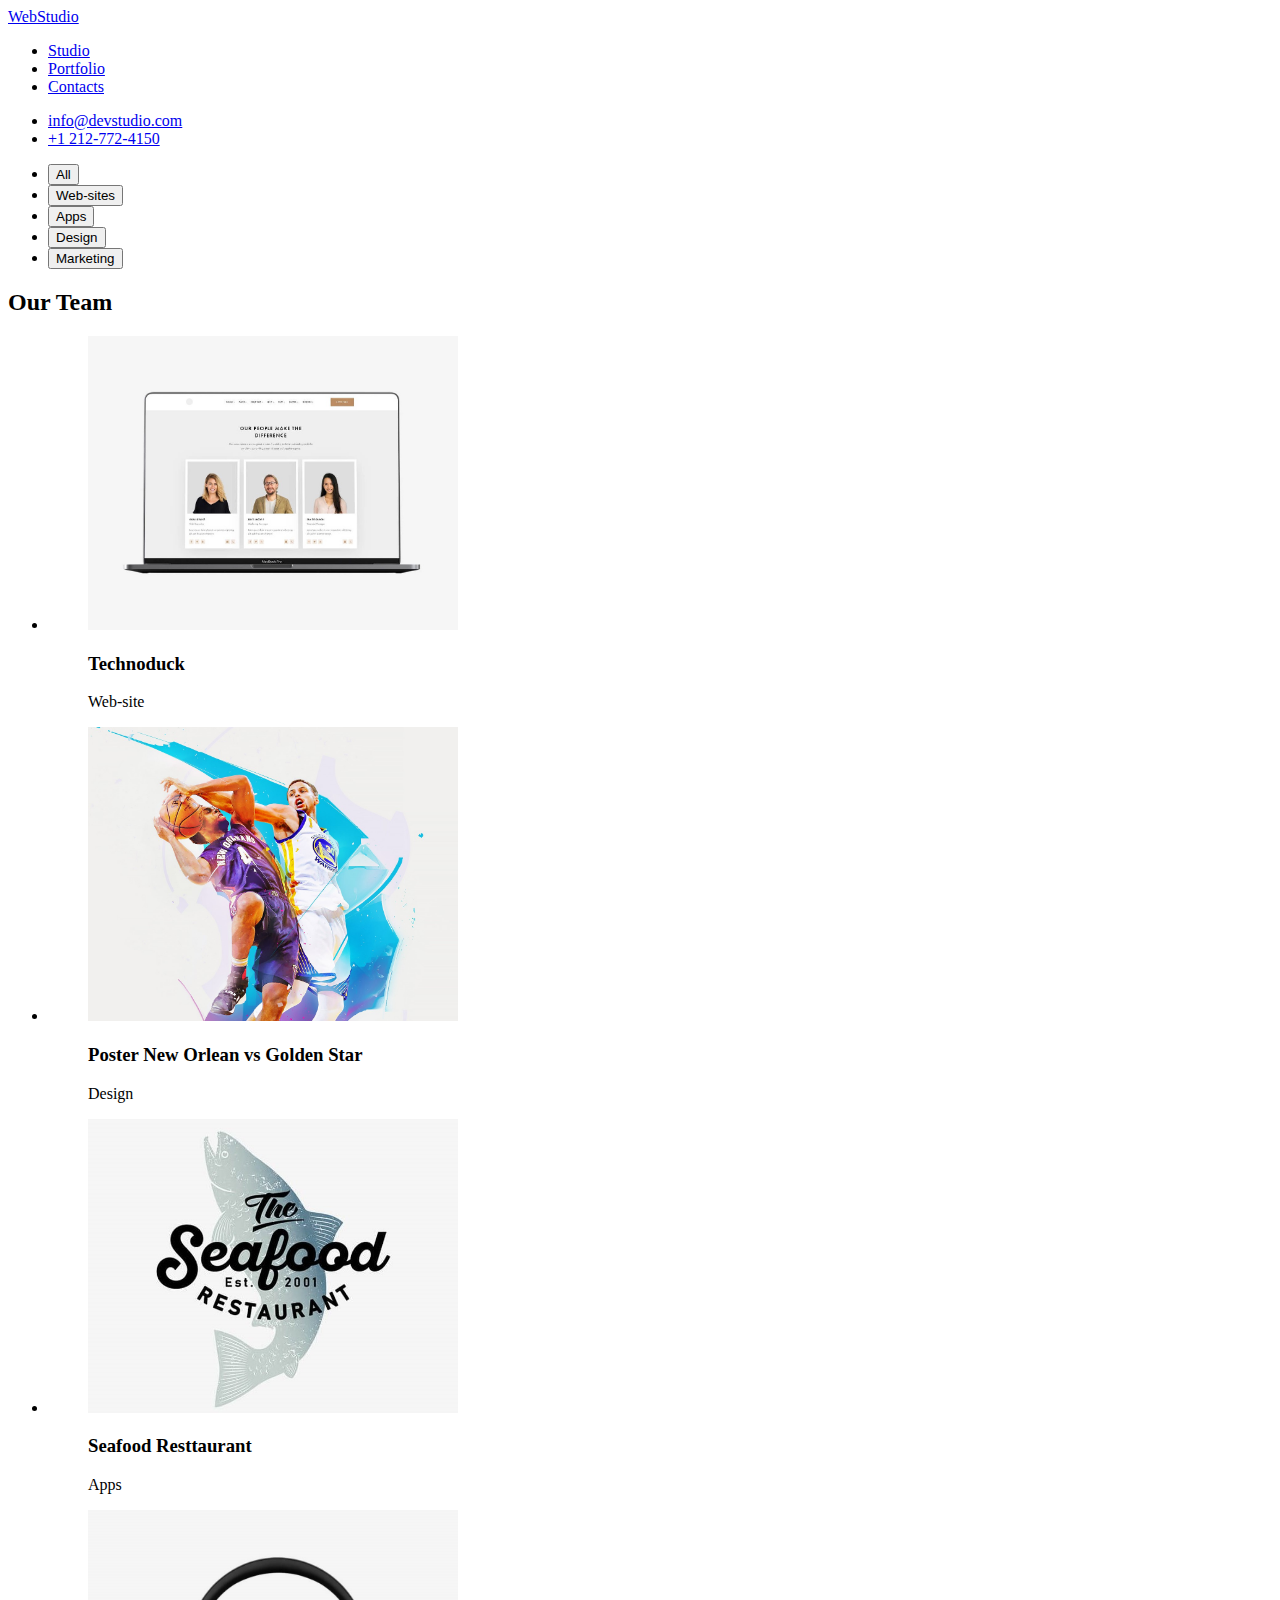
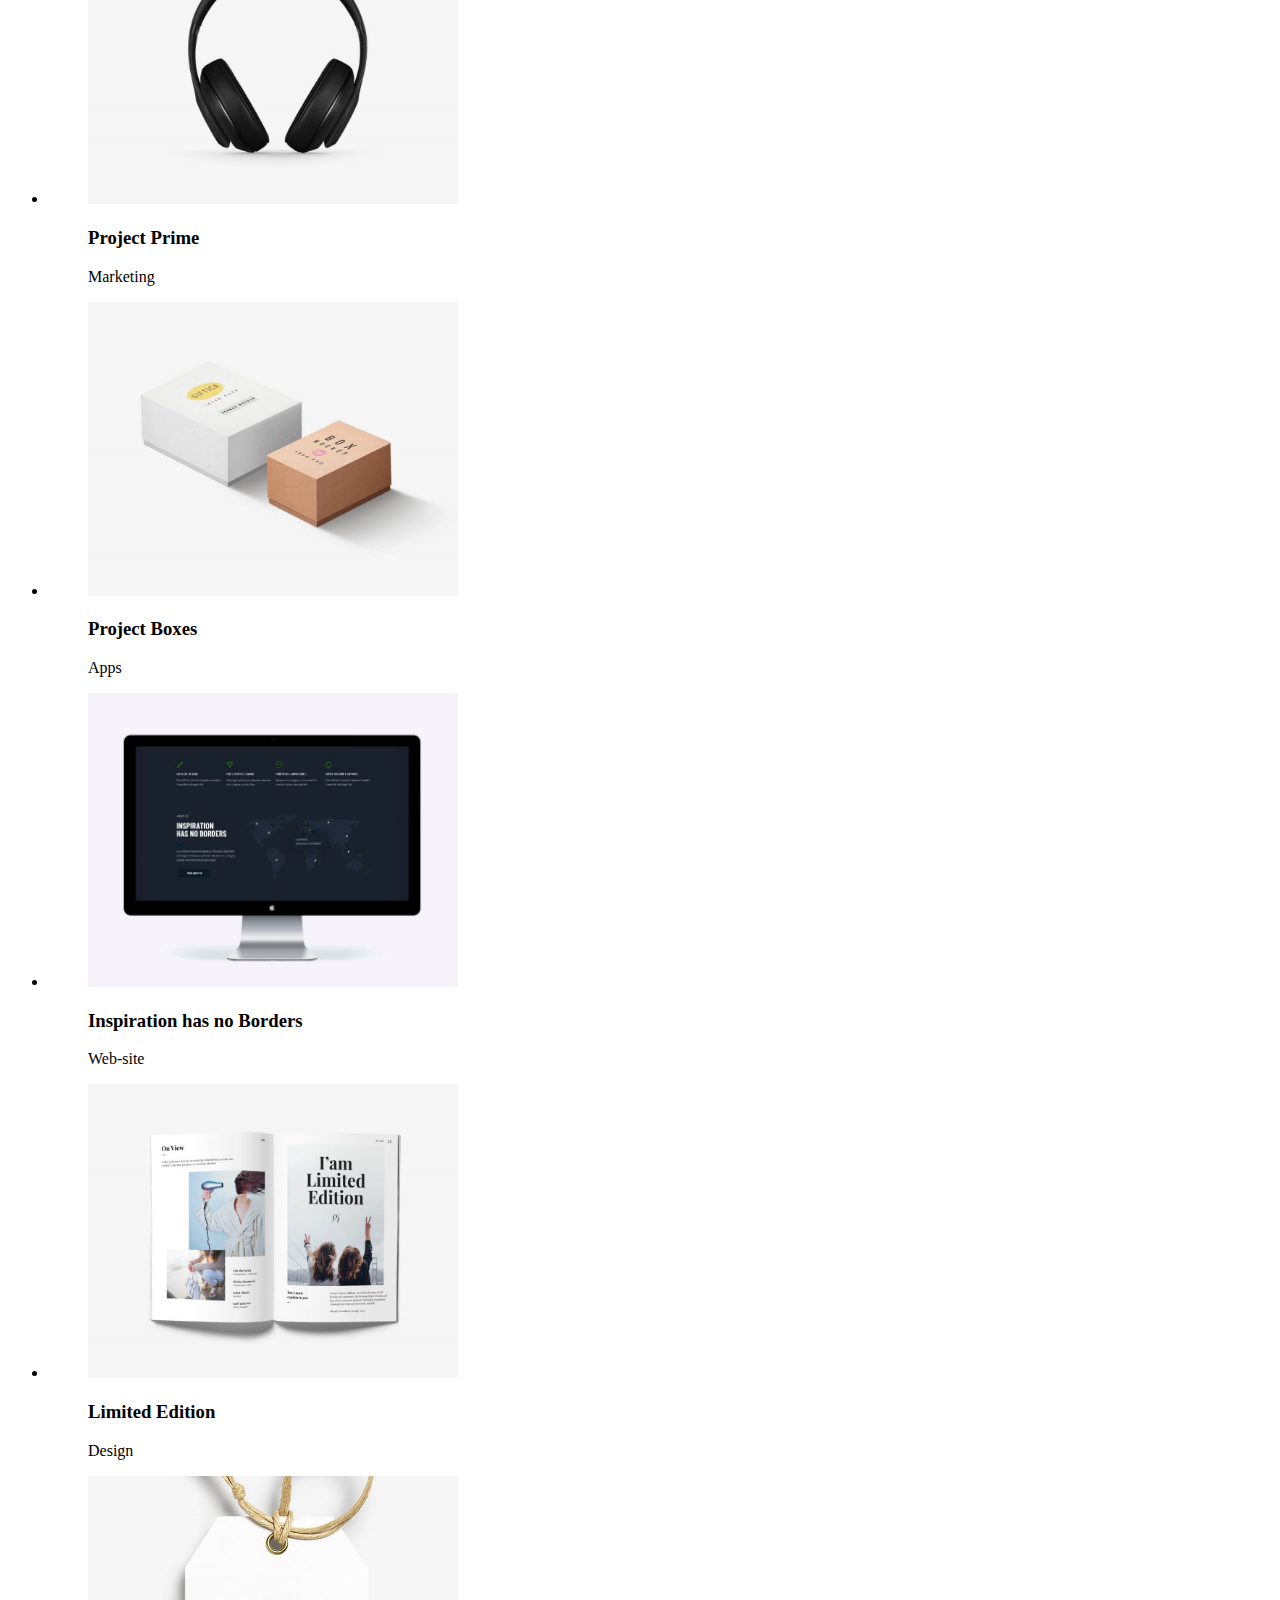
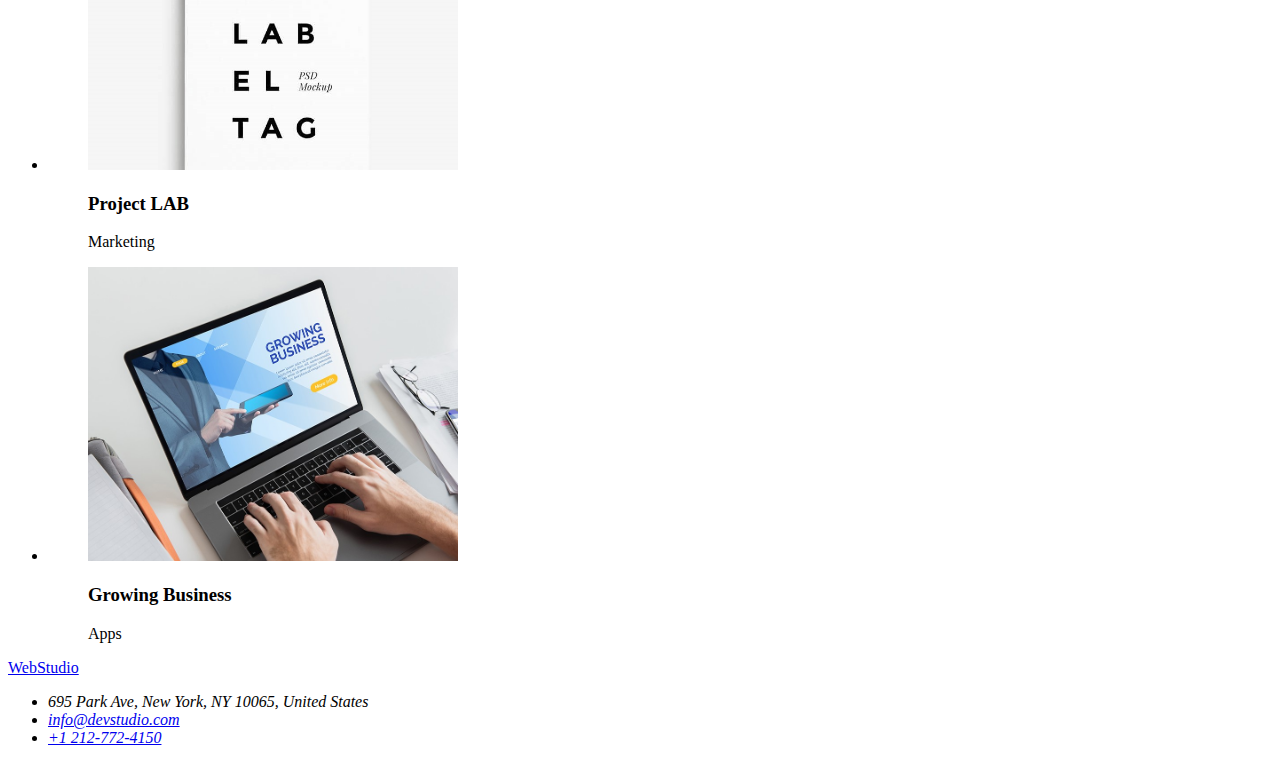
==== portfolio.html @ f46ad961 "dodanie zdjec" ====
<!DOCTYPE html>
<html lang="en">
  <head>
    <meta charset="UTF-8" />
    <meta http-equiv="X-UA-Compatible" content="IE=edge" />
    <meta name="viewport" content="width=device-width, initial-scale=1.0" />
    <title>Web Studio Homework Project</title>
  </head>
  <body>
    <header>
      <a href="#">WebStudio</a>
      <nav>
        <ul>
          <li><a href="index.html">Studio</a></li>
          <li><a href="portfolio.html">Portfolio</a></li>
          <li><a href="#">Contacts</a></li>
        </ul>
      </nav>
      <ul>
        <li><a href="mailto:info@devstudio.com">info@devstudio.com</a></li>
        <li><a href="tel:+1212-772-4150">+1 212-772-4150</a></li>
      </ul>
    </header>
    <main>
      <section>
        <ul>
          <li><button type="button">All</button></li>
          <li><button type="button">Web-sites</button></li>
          <li><button type="button">Apps</button></li>
          <li><button type="button">Design</button></li>
          <li><button type="button">Marketing</button></li>
        </ul>
      </section>

      <section>
        <h2>Our Team</h2>
        <ul>
          <li>
            <figure>
              <img
                src="images/technoduck.jpg"
                width="370"
                height="294"
                alt="Photo of the laptop screen"
              />
              <figcaption>
                <h3>Technoduck</h3>
                <p>Web-site</p>
              </figcaption>
            </figure>
          </li>
          <li>
            <figure>
              <img
                src="images/basketball.jpg"
                width="370"
                height="294"
                alt="Photo of two basketball players"
              />
              <figcaption>
                <h3>Poster New Orlean vs Golden Star</h3>
                <p>Design</p>
              </figcaption>
            </figure>
          </li>
          <li>
            <figure>
              <img
                src="images/seafood.jpg"
                width="370"
                height="294"
                alt="Restaurant signboard"
              />
              <figcaption>
                <h3>Seafood Resttaurant</h3>
                <p>Apps</p>
              </figcaption>
            </figure>
          </li>
          <li>
            <figure>
              <img
                src="images/headphones.jpg"
                width="370"
                height="294"
                alt="Photo of black headphones"
              />
              <figcaption>
                <h3>Project Prime</h3>
                <p>Marketing</p>
              </figcaption>
            </figure>
          </li>
          <li>
            <figure>
              <img
                src="images/boxes.jpg"
                width="370"
                height="294"
                alt="Photo of boxes"
              />
              <figcaption>
                <h3>Project Boxes</h3>
                <p>Apps</p>
              </figcaption>
            </figure>
          </li>
          <li>
            <figure>
              <img
                src="images/monitor.jpg"
                width="370"
                height="294"
                alt="Photo of monitor"
              />
              <figcaption>
                <h3>Inspiration has no Borders</h3>
                <p>Web-site</p>
              </figcaption>
            </figure>
          </li>
          <li>
            <figure>
              <img
                src="images/magazine.jpg"
                width="370"
                height="294"
                alt="Photo of the magazine"
              />
              <figcaption>
                <h3>Limited Edition</h3>
                <p>Design</p>
              </figcaption>
            </figure>
          </li>
          <li>
            <figure>
              <img
                src="images/label.jpg"
                width="370"
                height="294"
                alt="Photo of the label"
              />
              <figcaption>
                <h3>Project LAB</h3>
                <p>Marketing</p>
              </figcaption>
            </figure>
          </li>
          <li>
            <figure>
              <img
                src="images/laptop.jpg"
                width="370"
                height="294"
                alt="Photo of the laptop"
              />
              <figcaption>
                <h3>Growing Business</h3>
                <p>Apps</p>
              </figcaption>
            </figure>
          </li>
        </ul>
      </section>
    </main>
    <footer>
      <a href="#">WebStudio</a>
      <address>
        <ul>
          <li>695 Park Ave, New York, NY 10065, United States</li>

          <li><a href="mailto:info@devstudio.com">info@devstudio.com</a></li>
          <li><a href="tel:+1212-772-4150">+1 212-772-4150</a></li>
        </ul>
      </address>
    </footer>
  </body>
</html>
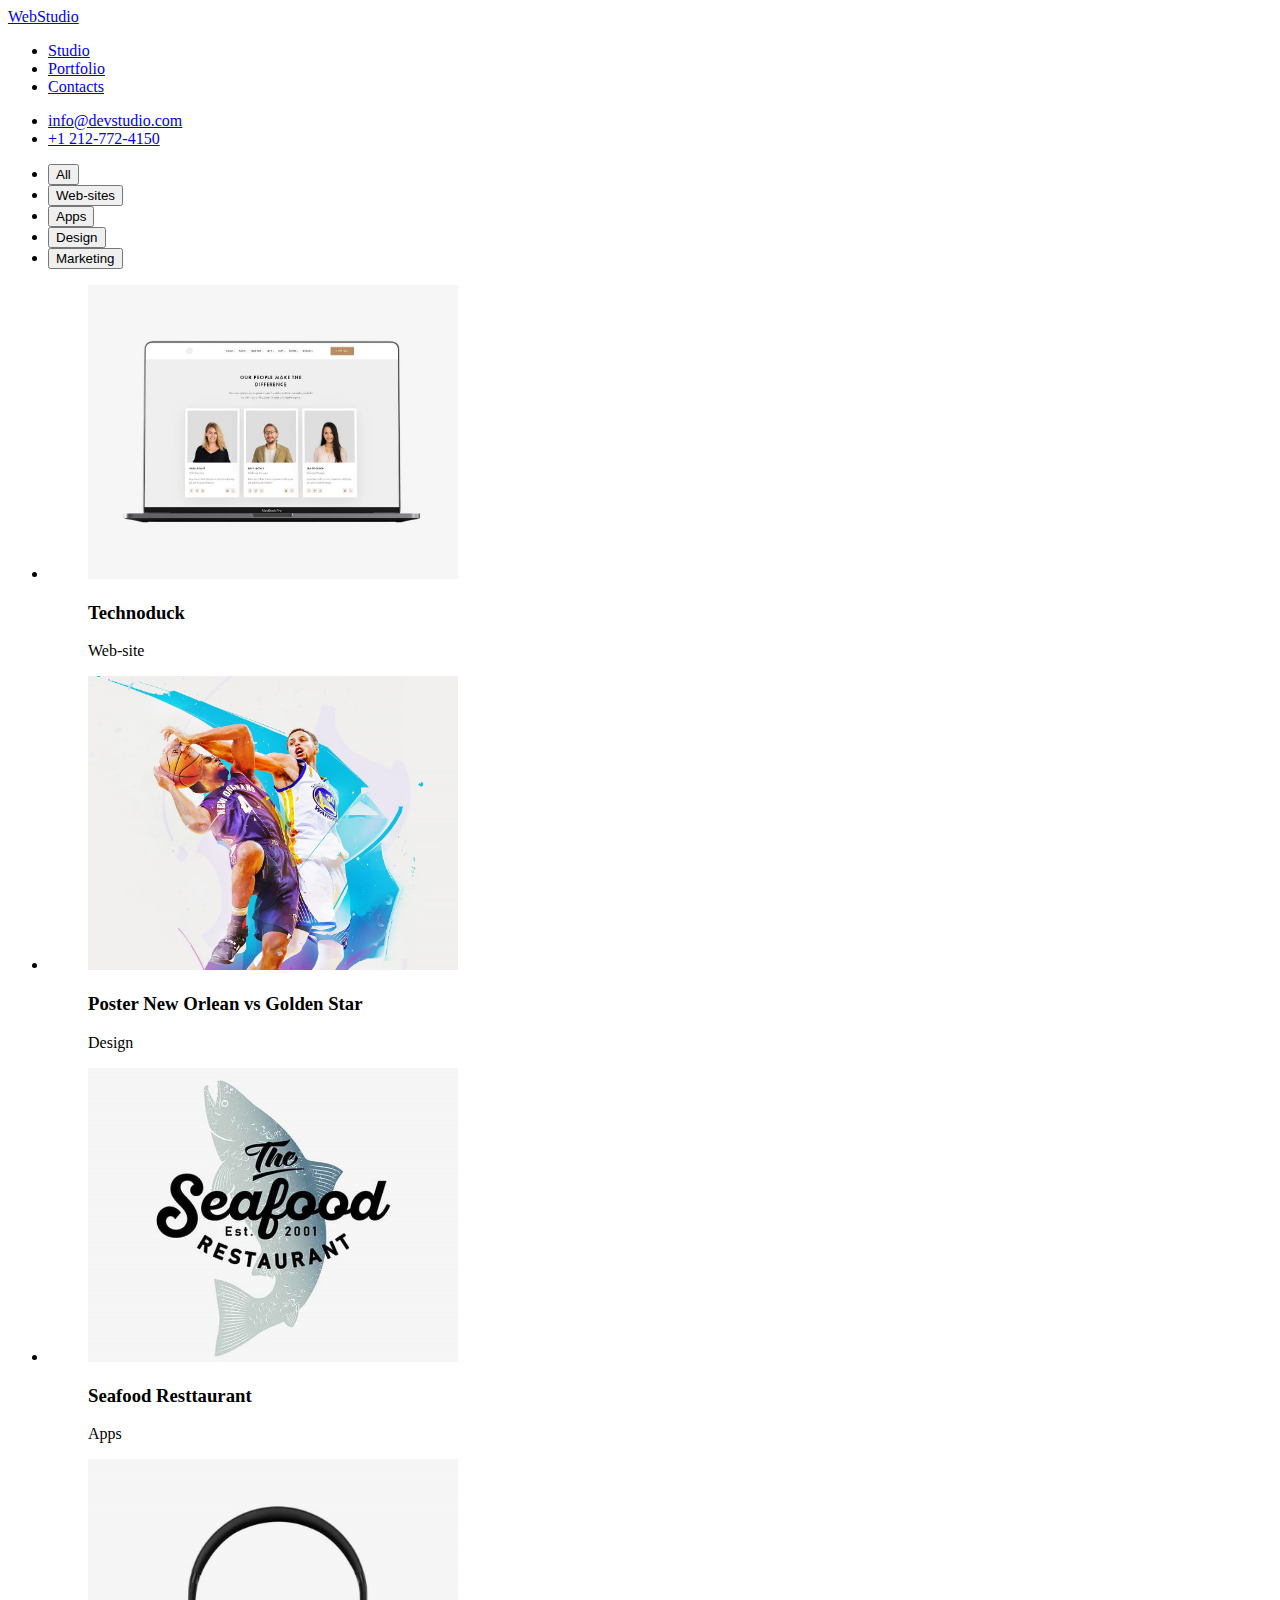
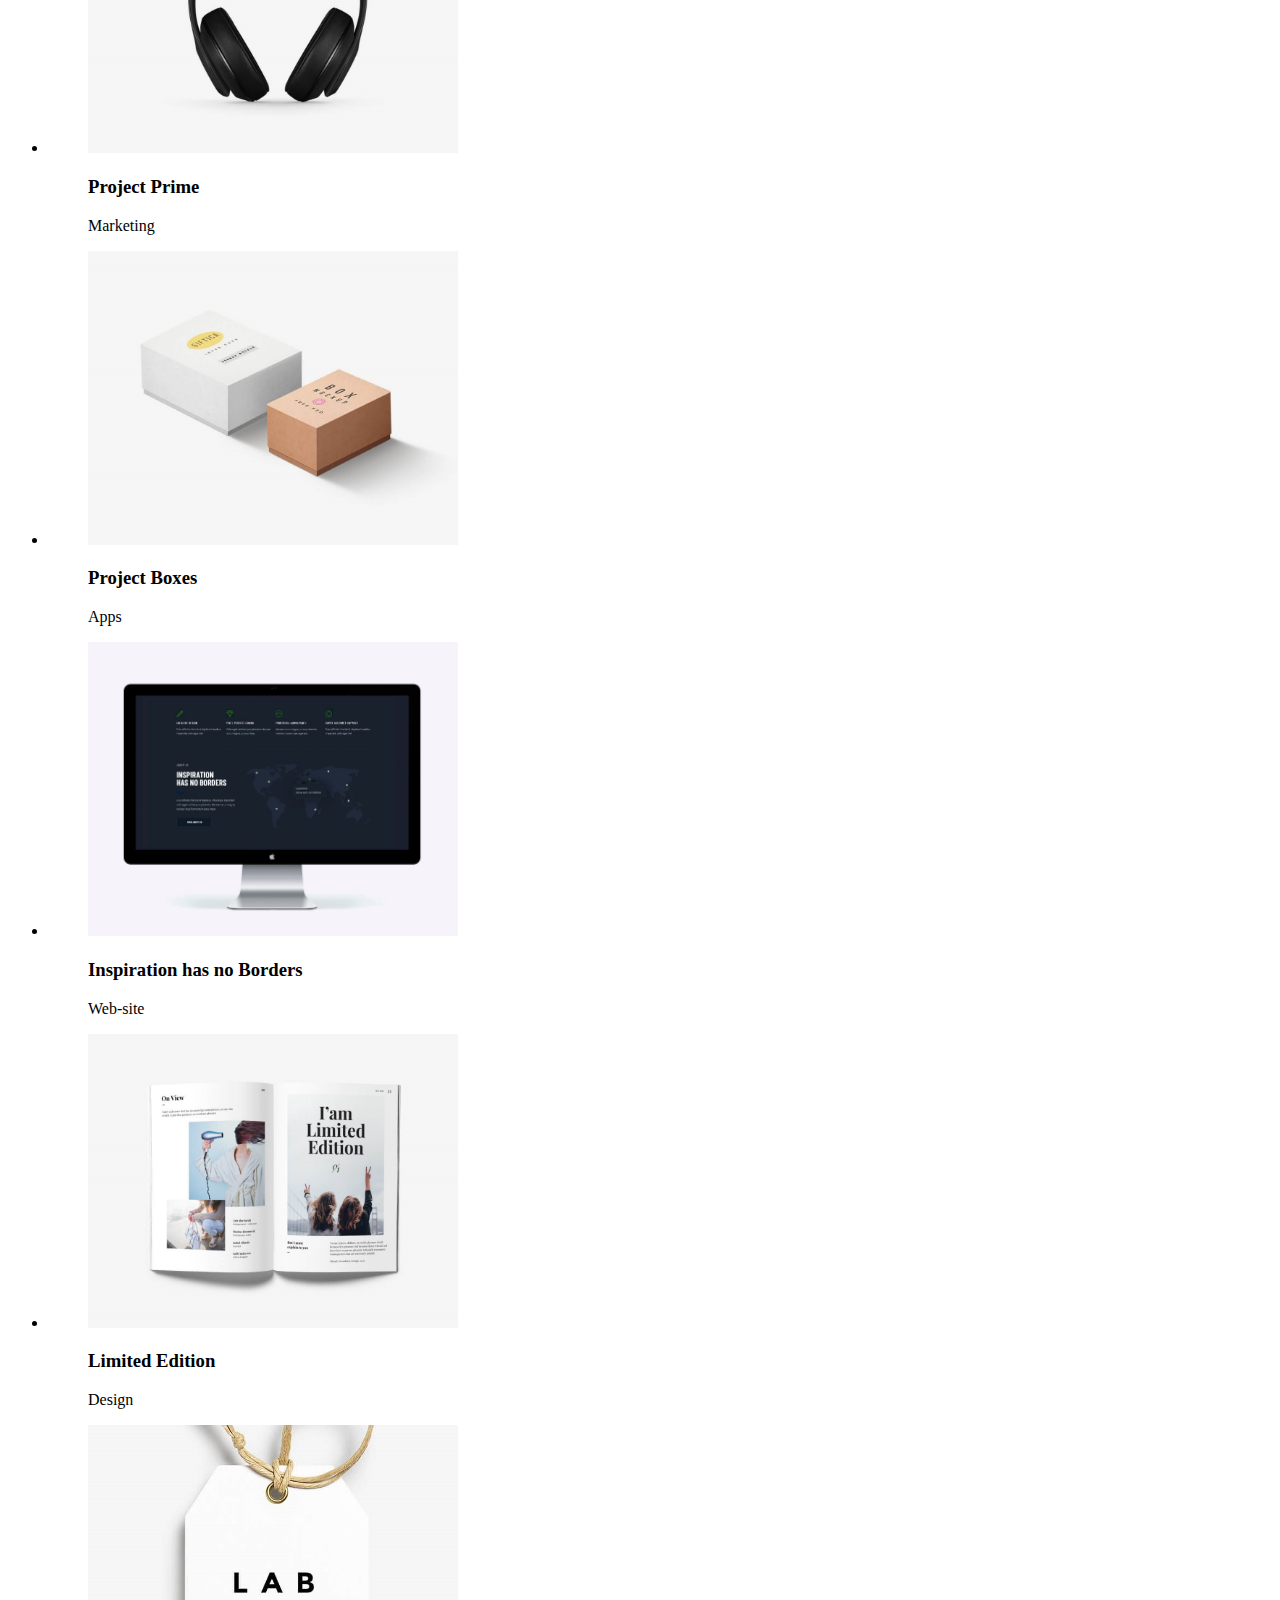
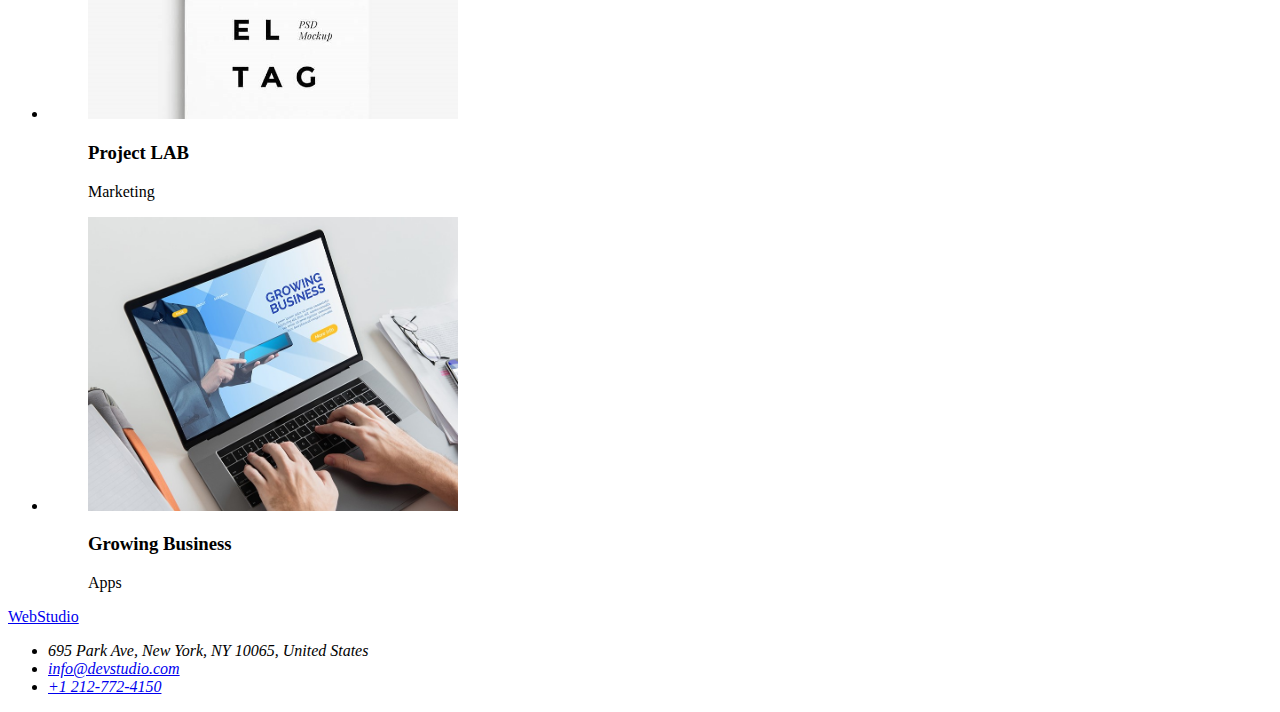
==== commit 7be434a8: "dodanie font" ====
--- a/portfolio.html
+++ b/portfolio.html
@@ -5,6 +5,12 @@
     <meta http-equiv="X-UA-Compatible" content="IE=edge" />
     <meta name="viewport" content="width=device-width, initial-scale=1.0" />
     <title>Web Studio Homework Project</title>
+    <link rel="preconnect" href="https://fonts.googleapis.com" />
+    <link rel="preconnect" href="https://fonts.gstatic.com" crossorigin />
+    <link
+      href="https://fonts.googleapis.com/css2?family=Raleway:wght@700&family=Roboto:wght@400;500;700;900&display=swap"
+      rel="stylesheet"
+    />
   </head>
   <body>
     <header>
@@ -33,7 +39,6 @@
       </section>
 
       <section>
-        <h2>Our Team</h2>
         <ul>
           <li>
             <figure>
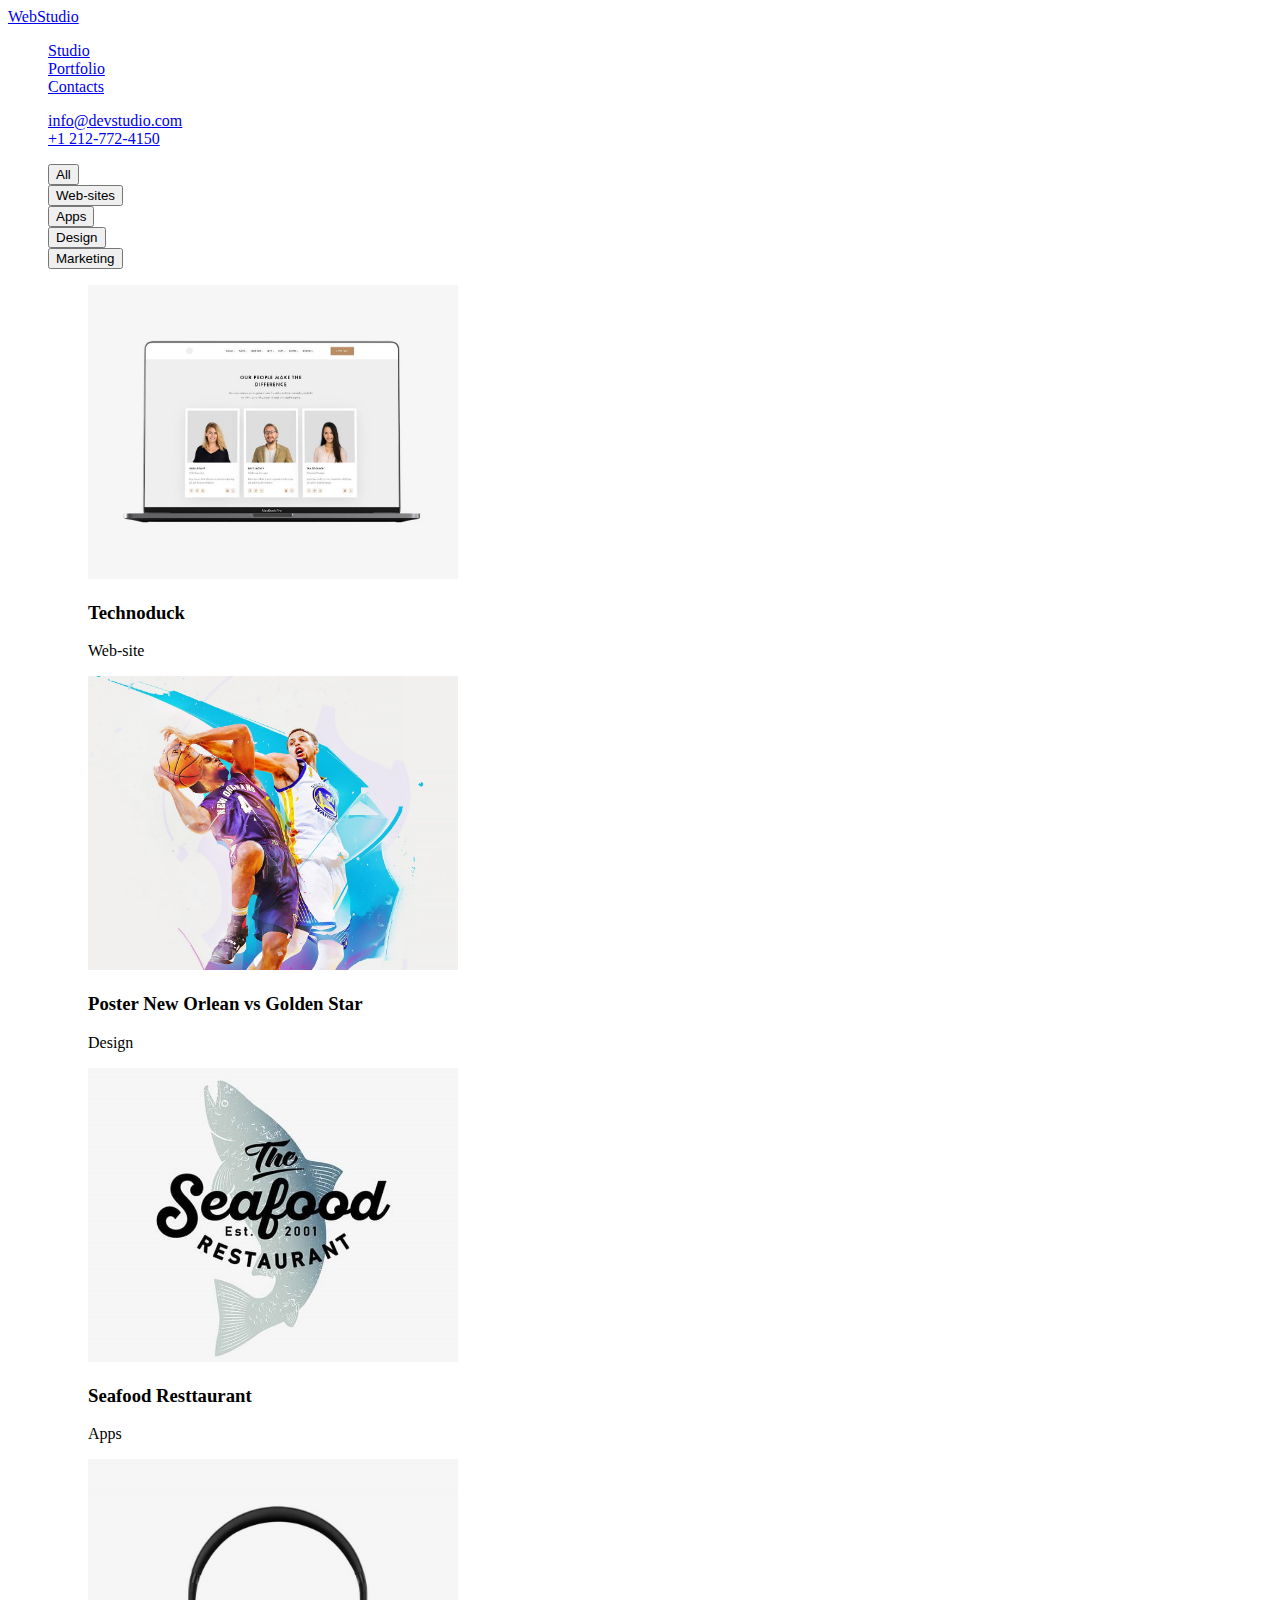
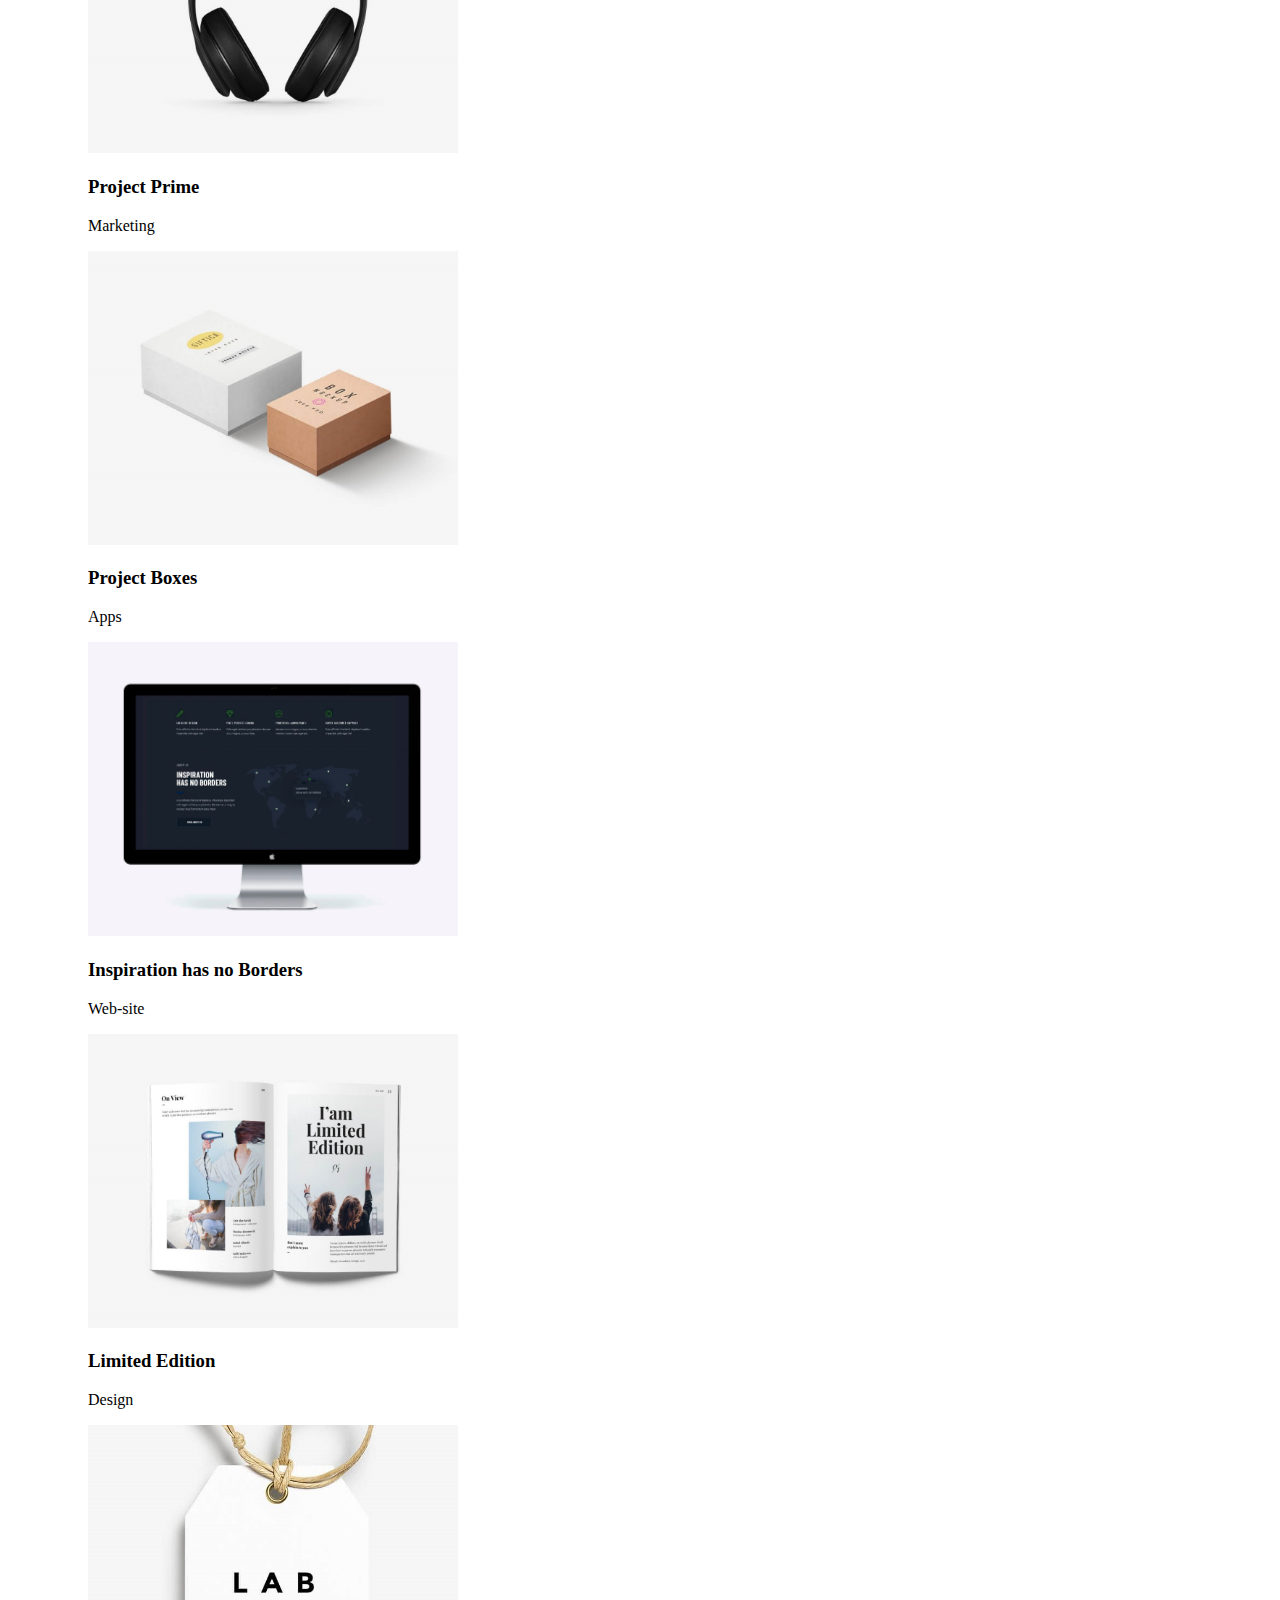
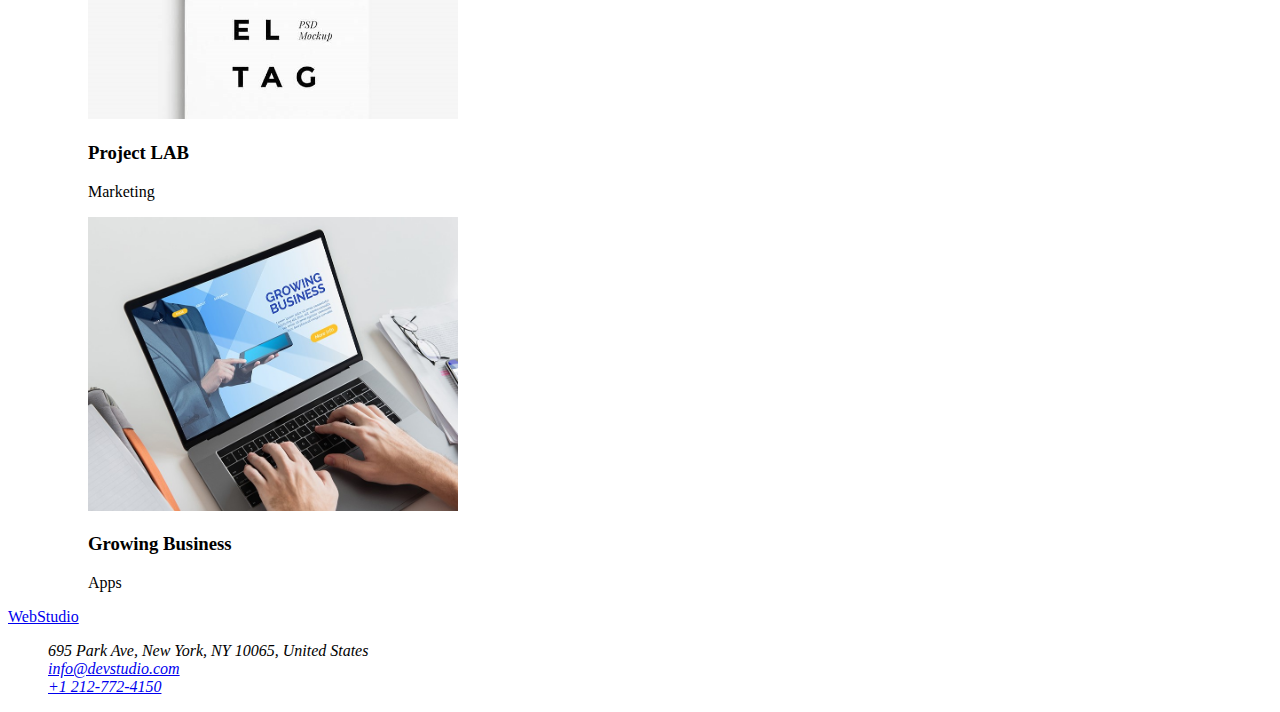
==== commit 73607528: "usuiecie punktorow" ====
--- a/portfolio.html
+++ b/portfolio.html
@@ -11,6 +11,7 @@
       href="https://fonts.googleapis.com/css2?family=Raleway:wght@700&family=Roboto:wght@400;500;700;900&display=swap"
       rel="stylesheet"
     />
+    <link href="./css/styles.css" rel="stylesheet" />
   </head>
   <body>
     <header>
--- a/css/styles.css
+++ b/css/styles.css
@@ -0,0 +1,4 @@
+ul {
+  list-style-type: none;
+  inline-size: auto;
+}
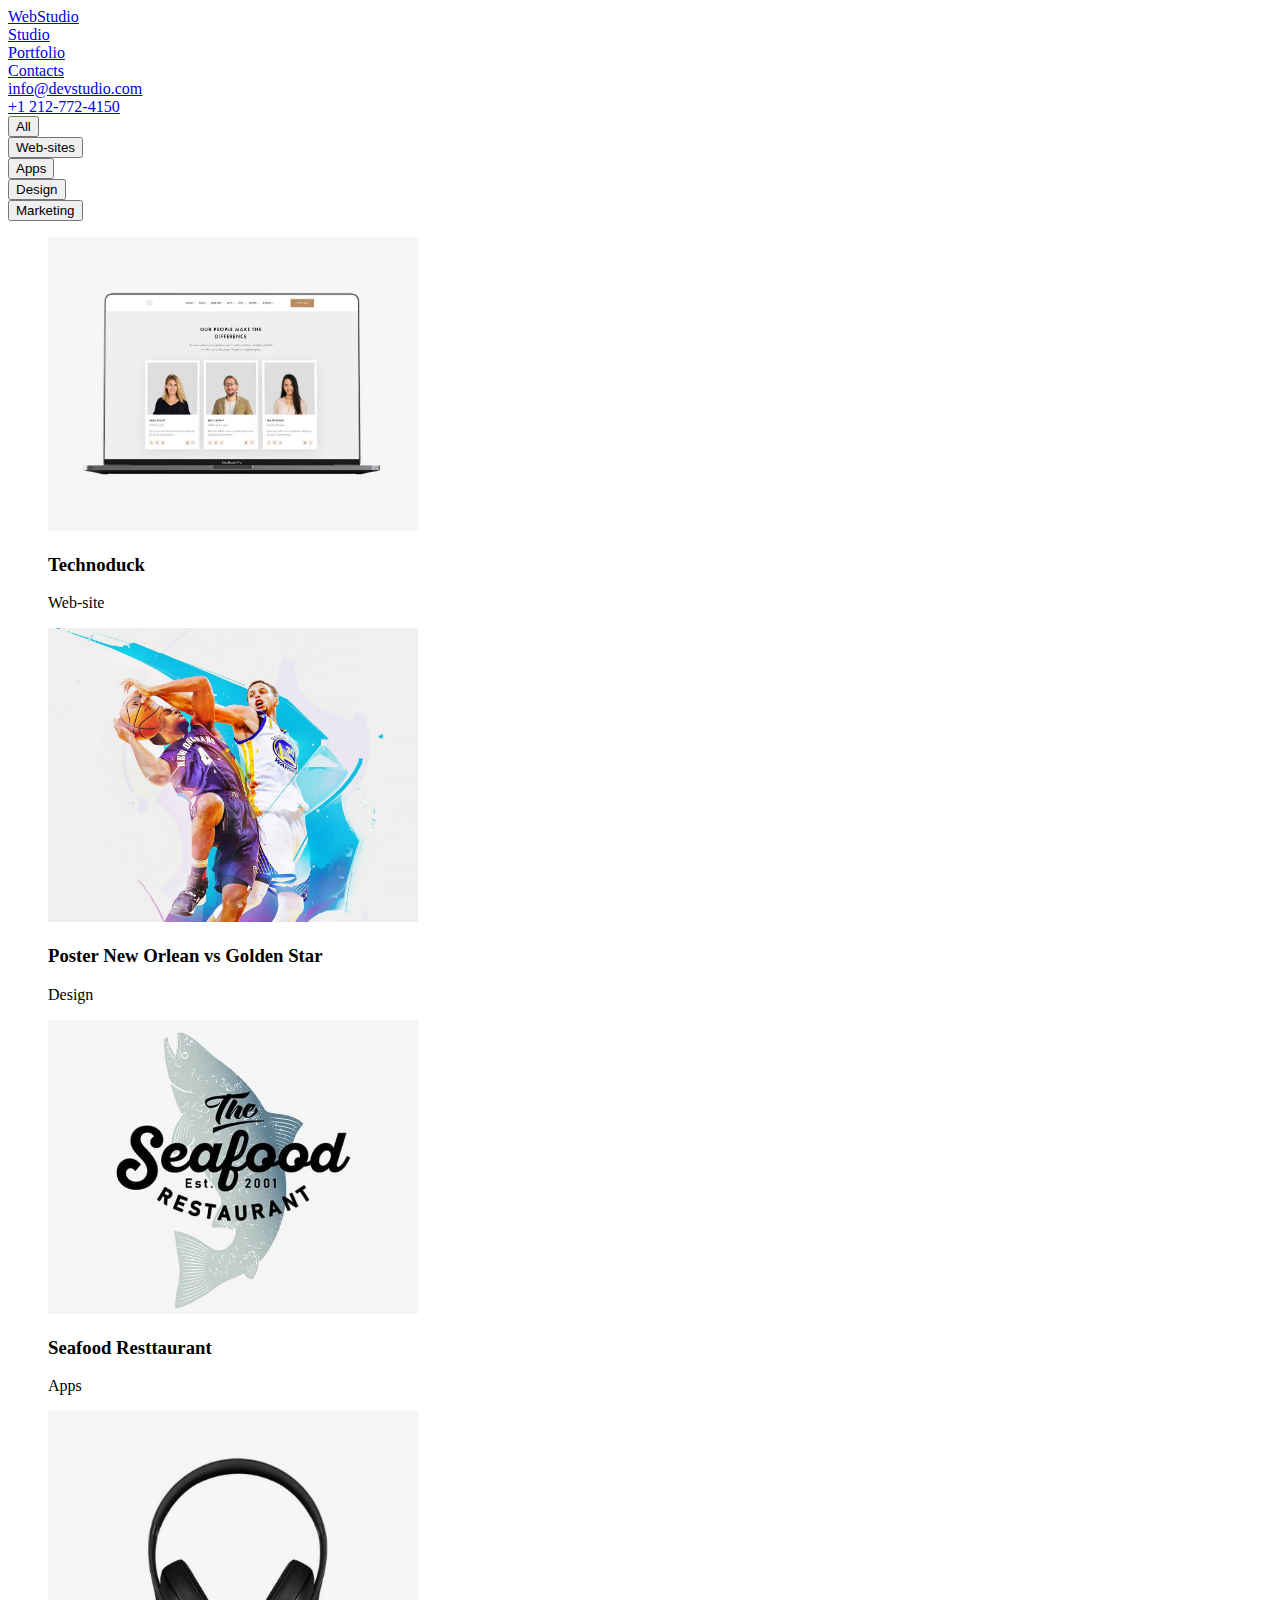
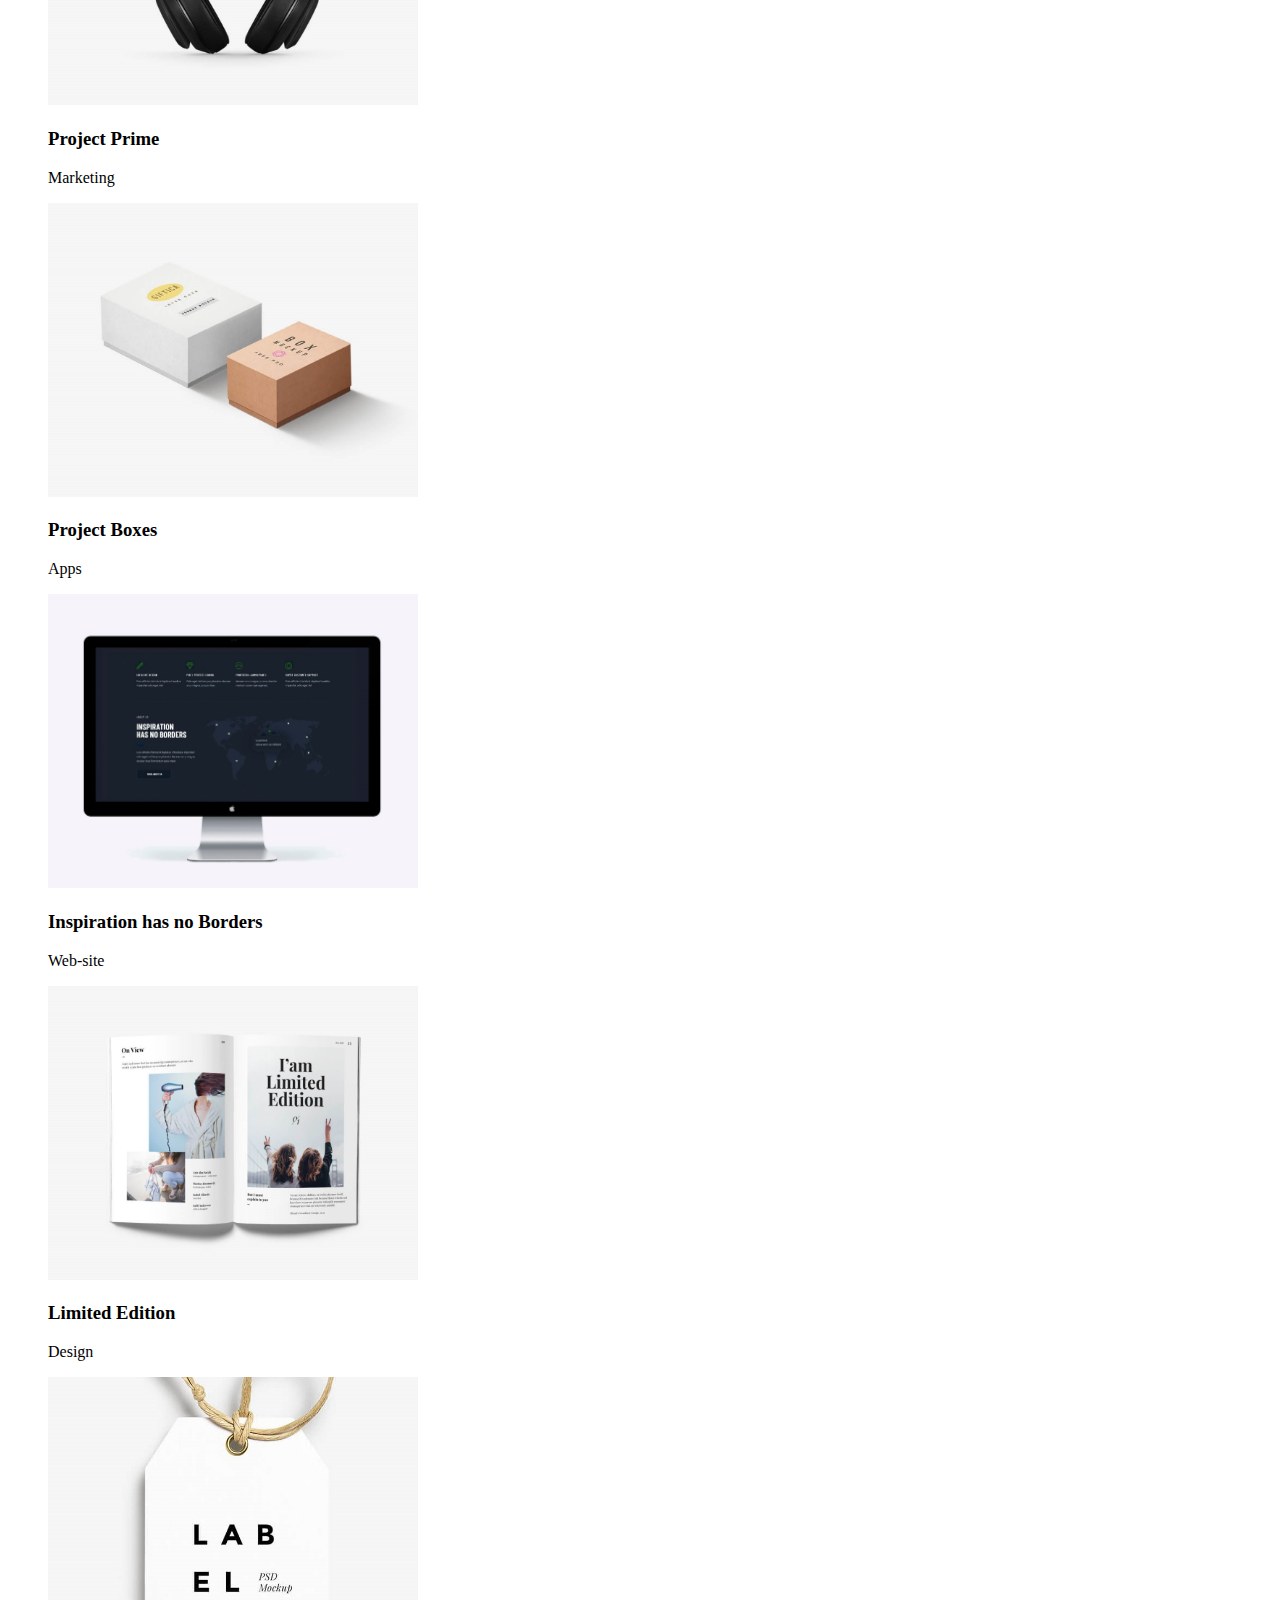
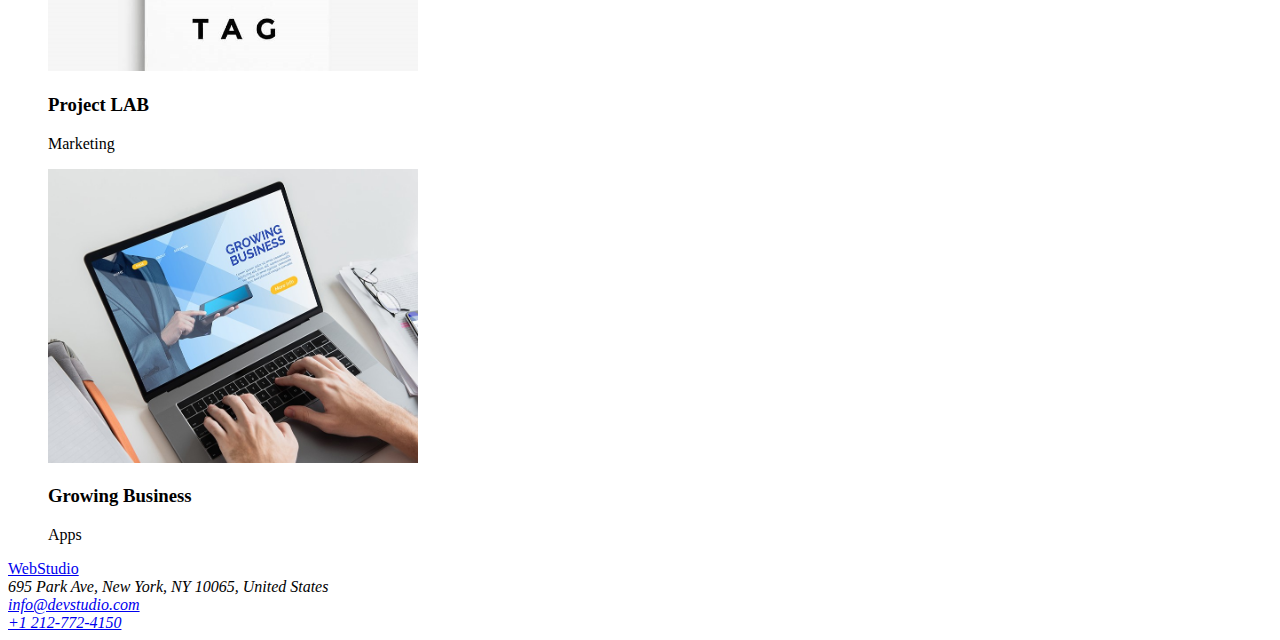
==== commit 4e170fab: "dodanie css do index" ====
--- a/portfolio.html
+++ b/portfolio.html
@@ -15,7 +15,7 @@
   </head>
   <body>
     <header>
-      <a href="#">WebStudio</a>
+      <a href="#"><span class="webstudio-discriptions">WebStudio</span></a>
       <nav>
         <ul>
           <li><a href="index.html">Studio</a></li>
@@ -171,7 +171,7 @@
       </section>
     </main>
     <footer>
-      <a href="#">WebStudio</a>
+      <a href="#"><span class="webstudio-discriptions">WebStudio</span></a>
       <address>
         <ul>
           <li>695 Park Ave, New York, NY 10065, United States</li>
--- a/css/styles.css
+++ b/css/styles.css
@@ -1,4 +1,156 @@
 ul {
   list-style-type: none;
-  inline-size: auto;
+  margin: 0;
+  padding: 0;
 }
+
+.logo-header {
+  color: #2196f3;
+  font-family: "Raleway", sans-serif;
+  font-weight: 700;
+  font-size: 26px;
+  line-height: 1.19;
+  letter-spacing: 0.03em;
+  text-decoration: none;
+}
+
+.nav-links {
+  font-family: Roboto, sans-serif;
+  font-size: 14px;
+  font-weight: 500;
+  line-height: 16px;
+  letter-spacing: 0.02em;
+  text-align: left;
+  color: #212121;
+  text-decoration: none;
+}
+.nav-links :hover,
+.nav-links :focus {
+  color: #2196f3;
+}
+.contact-links-header {
+  font-family: Roboto, sans-serif;
+  font-size: 14px;
+  font-weight: 500;
+  line-height: 16px;
+  letter-spacing: 0.02em;
+  text-align: left;
+  color: #757575;
+  text-decoration: none;
+}
+.contact-links-header :hover,
+.contact-links-header :focus {
+  color: #2196f3;
+}
+.section-first {
+  background: #2f303a;
+  height: 600px;
+  width: 1600px;
+  left: 0px;
+  top: 80px;
+  border-radius: 0px;
+}
+.section-first-title {
+  font-family: Roboto, sans-serif;
+  font-size: 44px;
+  font-weight: 900;
+  line-height: 60px;
+  letter-spacing: 0.06em;
+  text-align: center;
+  color: #ffffff;
+}
+.button-service {
+  background-color: #2196f3;
+  height: 50px;
+  width: 200px;
+  left: 700px;
+  top: 430px;
+  border-radius: 4px;
+
+  color: #ffffff;
+  font-family: Roboto, sans-serif;
+  font-size: 16px;
+  font-weight: 700;
+  line-height: 30px;
+  letter-spacing: 0.06em;
+  text-align: center;
+}
+.title-section-two {
+  font-family: Roboto;
+  font-size: 14px;
+  font-weight: 700;
+  line-height: 16px;
+  letter-spacing: 0.03em;
+  text-align: left;
+  color: #212121;
+}
+.text-section-two {
+  font-family: Roboto;
+  font-size: 14px;
+  font-weight: 400;
+  line-height: 24px;
+  letter-spacing: 0.03em;
+  text-align: left;
+  color: #757575;
+}
+.title-section-tree {
+  font-family: Roboto;
+  font-size: 36px;
+  font-weight: 700;
+  line-height: 42px;
+  letter-spacing: 0.03em;
+  text-align: center;
+  color: #212121;
+}
+.image-name {
+  font-family: Roboto;
+  font-size: 16px;
+  font-weight: 500;
+  line-height: 19px;
+  letter-spacing: 0.03em;
+  text-align: center;
+  color: #212121;
+}
+.image-text {
+  font-family: Roboto;
+  font-size: 16px;
+  font-weight: 400;
+  line-height: 19px;
+  letter-spacing: 0.03em;
+  text-align: center;
+  color: #757575;
+}
+.logo-footer {
+  color: #2196f3;
+  font-family: Raleway;
+  font-size: 26px;
+  font-weight: 700;
+  line-height: 31px;
+  letter-spacing: 0.03em;
+  text-align: left;
+  text-decoration: none;
+}
+.logo-background-footer {
+  width: 1600px;
+  height: 252px;
+  background-color: #2f303a;
+}
+.contact-links-footer {
+  font-family: Roboto;
+  font-size: 14px;
+  font-weight: 400;
+  line-height: 24px;
+  letter-spacing: 0.03em;
+  text-align: left;
+  color: #ffffff99;
+  text-decoration: none;
+}
+.address-footer {
+  font-family: Roboto;
+  font-size: 14px;
+  font-weight: 400;
+  line-height: 24px;
+  letter-spacing: 0.03em;
+  text-align: left;
+  color: #ffffff;
+}
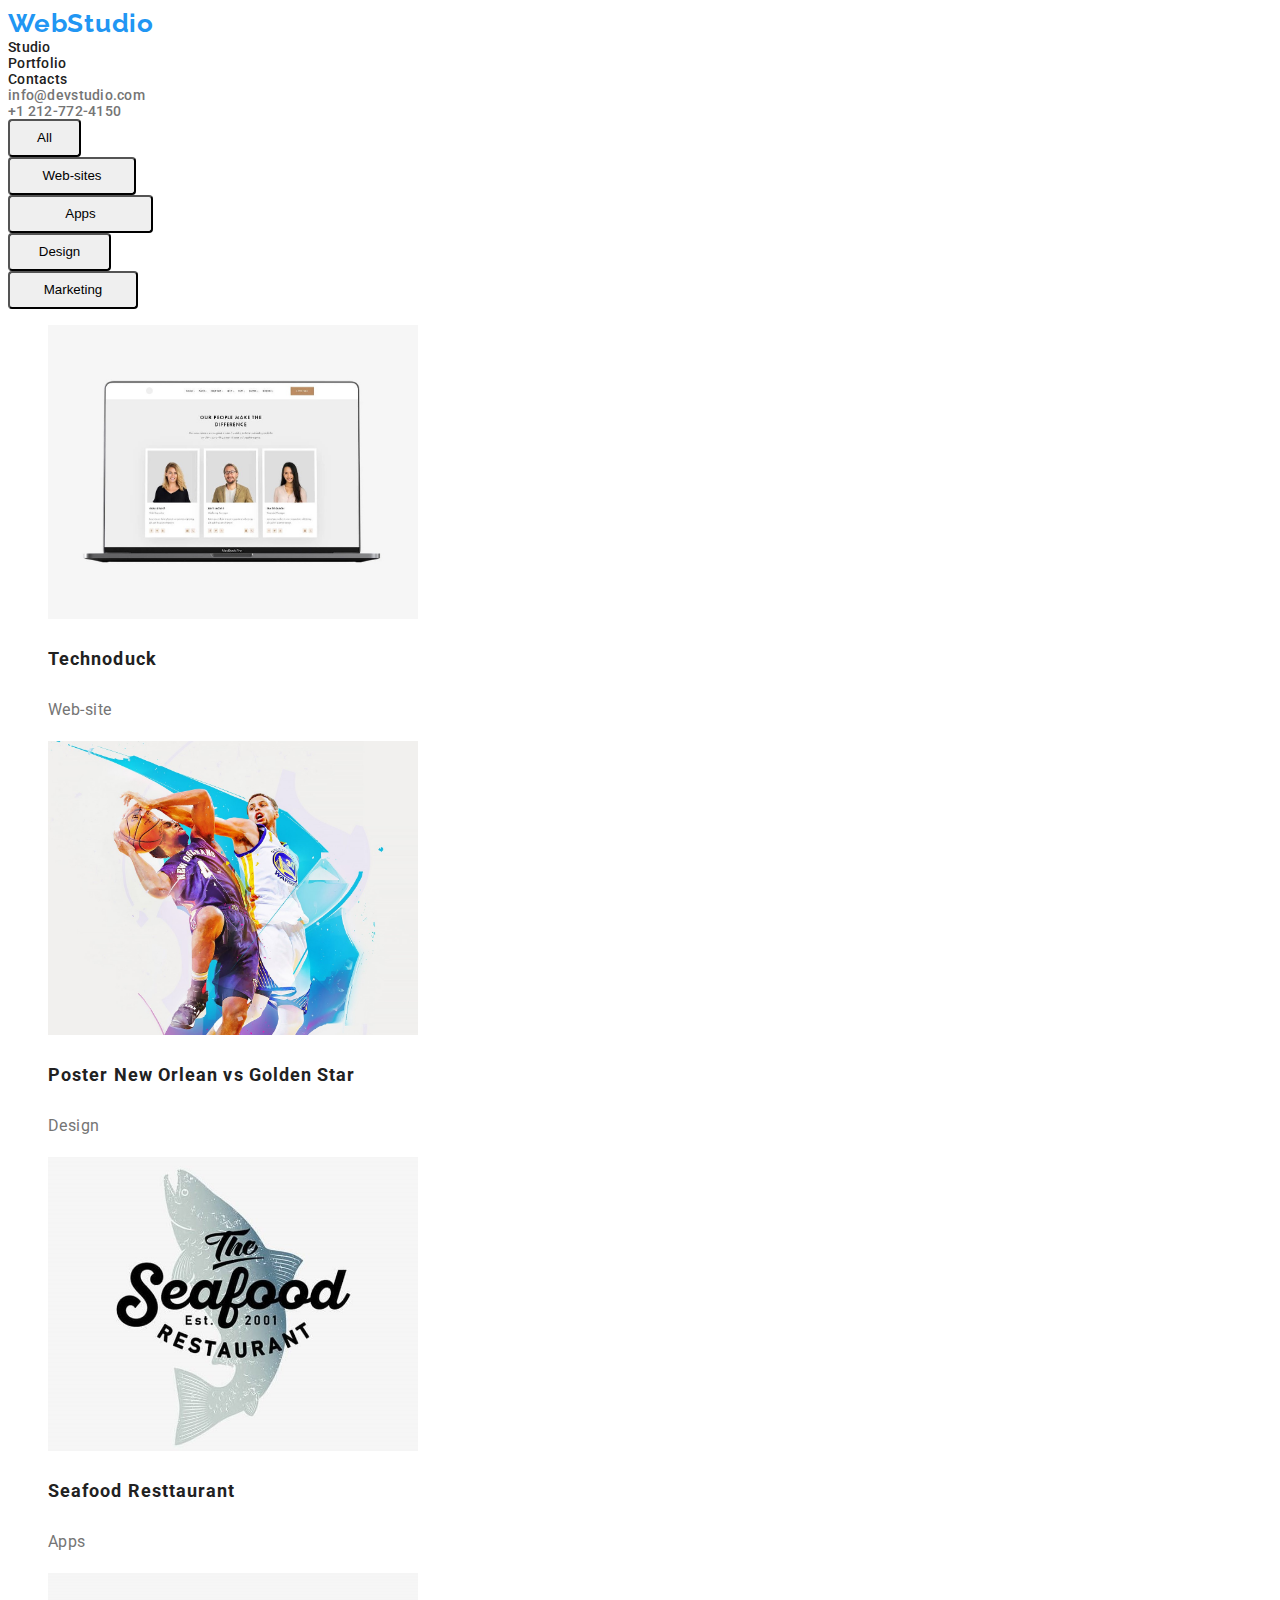
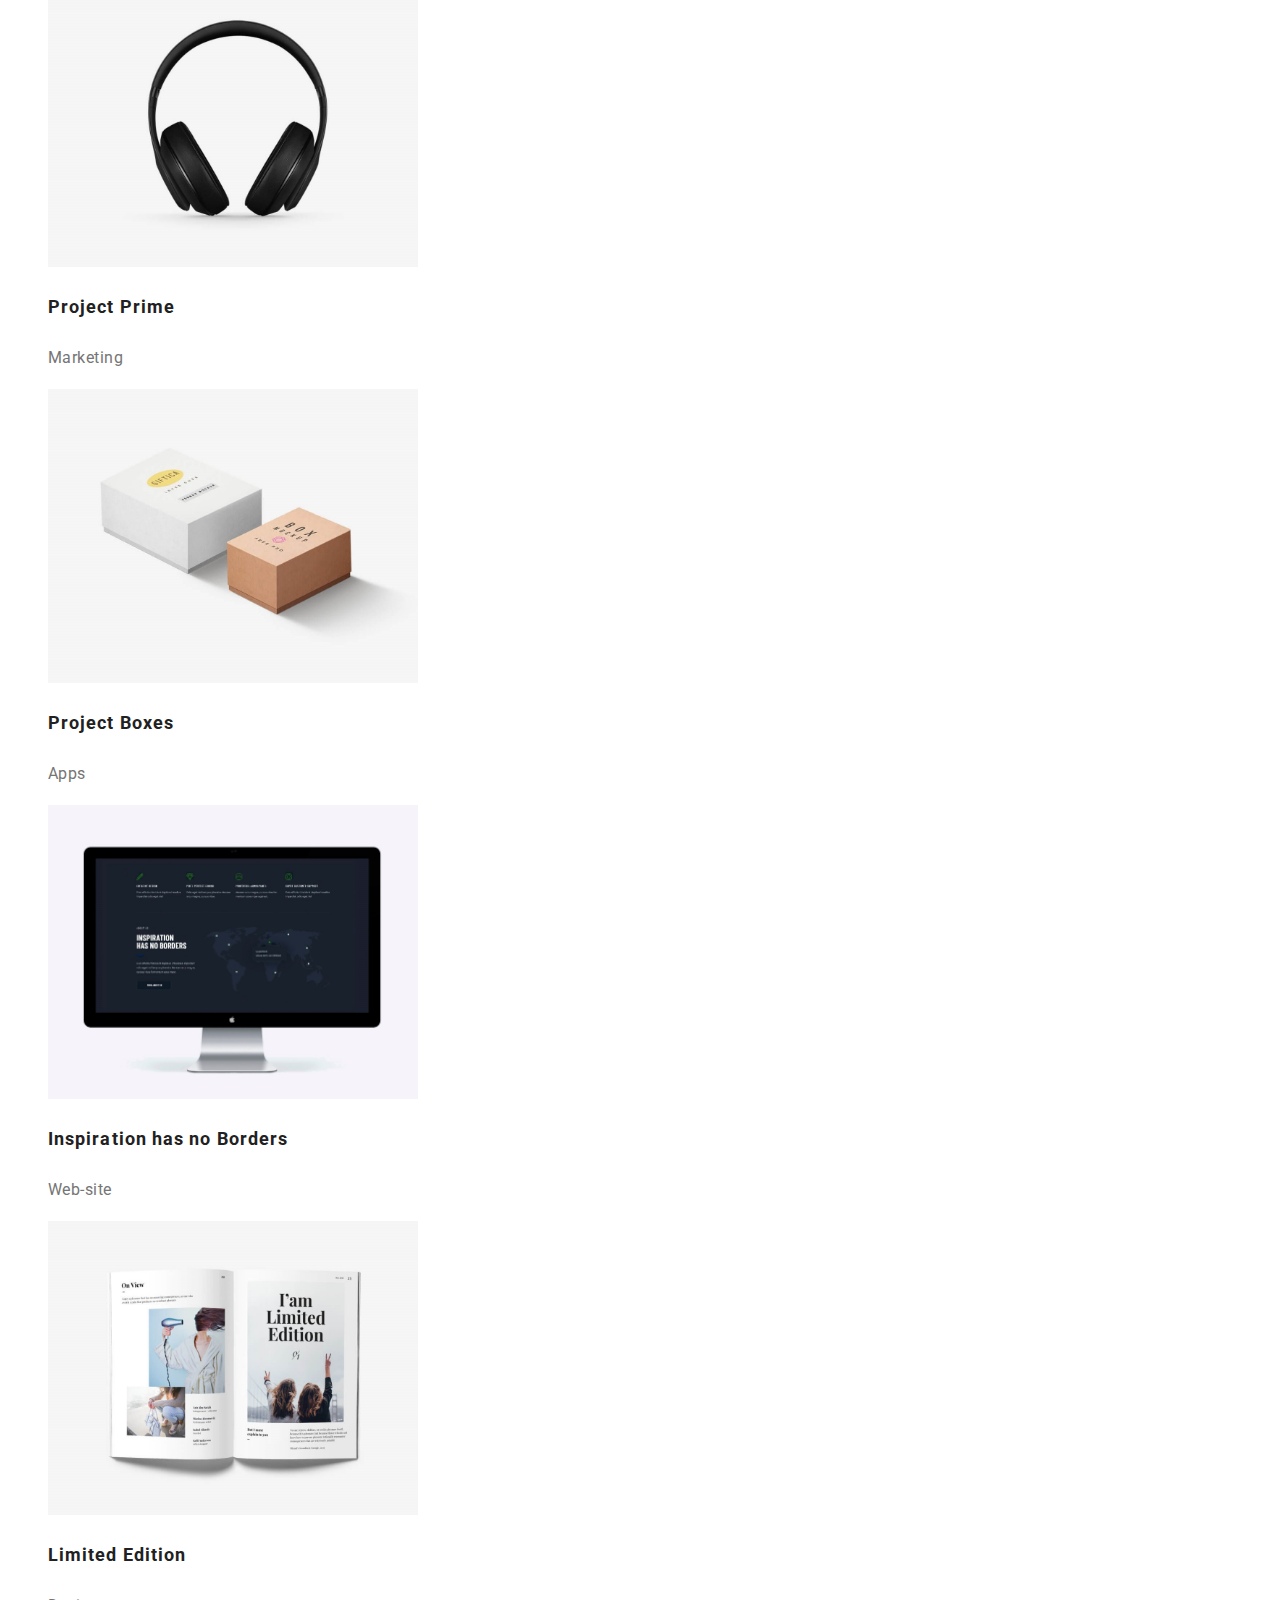
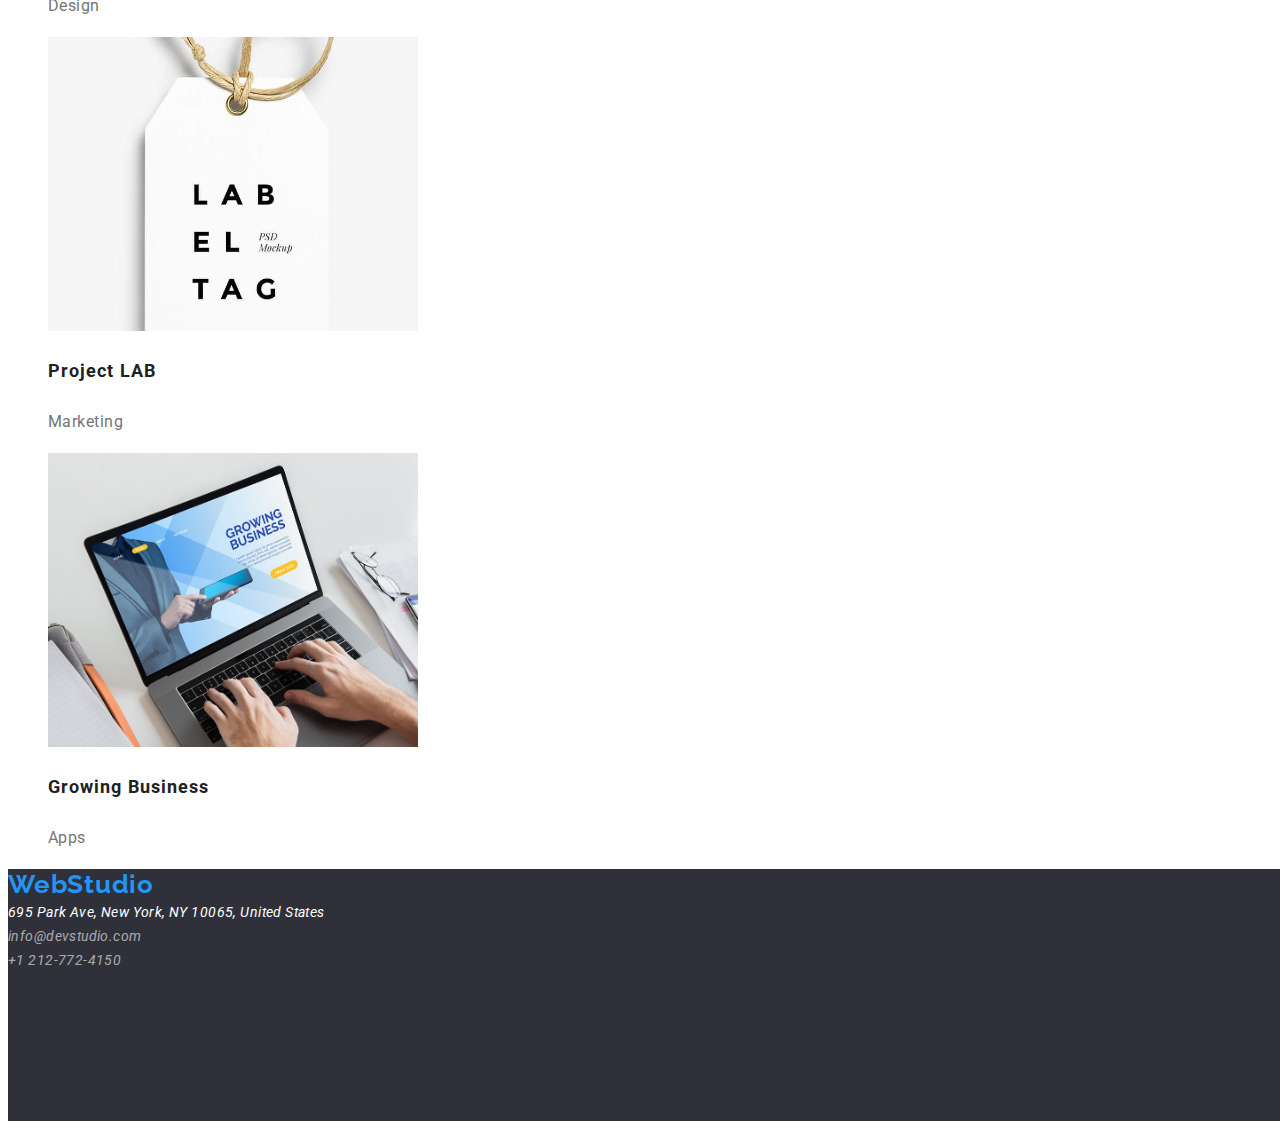
==== commit 177d8868: "dodanie css do portfolio" ====
--- a/portfolio.html
+++ b/portfolio.html
@@ -15,27 +15,48 @@
   </head>
   <body>
     <header>
-      <a href="#"><span class="webstudio-discriptions">WebStudio</span></a>
+      <a class="logo-header" href="#">WebStudio</a>
+
       <nav>
-        <ul>
-          <li><a href="index.html">Studio</a></li>
-          <li><a href="portfolio.html">Portfolio</a></li>
-          <li><a href="#">Contacts</a></li>
+        <ul class="nav-links">
+          <li>
+            <a class="nav-links" href="index.html">Studio</a>
+          </li>
+          <li>
+            <a class="nav-links" href="portfolio.html">Portfolio</a>
+          </li>
+          <li>
+            <a class="nav-links" href="#">Contacts</a>
+          </li>
         </ul>
       </nav>
-      <ul>
-        <li><a href="mailto:info@devstudio.com">info@devstudio.com</a></li>
-        <li><a href="tel:+1212-772-4150">+1 212-772-4150</a></li>
+      <ul class="contact-links-header">
+        <li>
+          <a href="mailto:info@devstudio.com" class="contact-links-header"
+            >info@devstudio.com</a
+          >
+        </li>
+        <li>
+          <a href="tel:+1212-772-4150" class="contact-links-header"
+            >+1 212-772-4150</a
+          >
+        </li>
       </ul>
     </header>
     <main>
       <section>
-        <ul>
-          <li><button type="button">All</button></li>
-          <li><button type="button">Web-sites</button></li>
-          <li><button type="button">Apps</button></li>
-          <li><button type="button">Design</button></li>
-          <li><button type="button">Marketing</button></li>
+        <ul class="button-portfolio">
+          <li><button class="button-all" type="button">All</button></li>
+          <li>
+            <button class="button-web-site" type="button">Web-sites</button>
+          </li>
+          <li><button class="button-apps" type="button">Apps</button></li>
+          <li>
+            <button class="button-design" type="button">Design</button>
+          </li>
+          <li>
+            <button class="button-marketing" type="button">Marketing</button>
+          </li>
         </ul>
       </section>
 
@@ -50,8 +71,8 @@
                 alt="Photo of the laptop screen"
               />
               <figcaption>
-                <h3>Technoduck</h3>
-                <p>Web-site</p>
+                <h3 class="image-name-portfolio">Technoduck</h3>
+                <p class="image-text-portfolio">Web-site</p>
               </figcaption>
             </figure>
           </li>
@@ -64,8 +85,10 @@
                 alt="Photo of two basketball players"
               />
               <figcaption>
-                <h3>Poster New Orlean vs Golden Star</h3>
-                <p>Design</p>
+                <h3 class="image-name-portfolio">
+                  Poster New Orlean vs Golden Star
+                </h3>
+                <p class="image-text-portfolio">Design</p>
               </figcaption>
             </figure>
           </li>
@@ -78,8 +101,8 @@
                 alt="Restaurant signboard"
               />
               <figcaption>
-                <h3>Seafood Resttaurant</h3>
-                <p>Apps</p>
+                <h3 class="image-name-portfolio">Seafood Resttaurant</h3>
+                <p class="image-text-portfolio">Apps</p>
               </figcaption>
             </figure>
           </li>
@@ -92,8 +115,8 @@
                 alt="Photo of black headphones"
               />
               <figcaption>
-                <h3>Project Prime</h3>
-                <p>Marketing</p>
+                <h3 class="image-name-portfolio">Project Prime</h3>
+                <p class="image-text-portfolio">Marketing</p>
               </figcaption>
             </figure>
           </li>
@@ -106,8 +129,8 @@
                 alt="Photo of boxes"
               />
               <figcaption>
-                <h3>Project Boxes</h3>
-                <p>Apps</p>
+                <h3 class="image-name-portfolio">Project Boxes</h3>
+                <p class="image-text-portfolio">Apps</p>
               </figcaption>
             </figure>
           </li>
@@ -120,8 +143,8 @@
                 alt="Photo of monitor"
               />
               <figcaption>
-                <h3>Inspiration has no Borders</h3>
-                <p>Web-site</p>
+                <h3 class="image-name-portfolio">Inspiration has no Borders</h3>
+                <p class="image-text-portfolio">Web-site</p>
               </figcaption>
             </figure>
           </li>
@@ -134,8 +157,8 @@
                 alt="Photo of the magazine"
               />
               <figcaption>
-                <h3>Limited Edition</h3>
-                <p>Design</p>
+                <h3 class="image-name-portfolio">Limited Edition</h3>
+                <p class="image-text-portfolio">Design</p>
               </figcaption>
             </figure>
           </li>
@@ -148,8 +171,8 @@
                 alt="Photo of the label"
               />
               <figcaption>
-                <h3>Project LAB</h3>
-                <p>Marketing</p>
+                <h3 class="image-name-portfolio">Project LAB</h3>
+                <p class="image-text-portfolio">Marketing</p>
               </figcaption>
             </figure>
           </li>
@@ -162,22 +185,34 @@
                 alt="Photo of the laptop"
               />
               <figcaption>
-                <h3>Growing Business</h3>
-                <p>Apps</p>
+                <h3 class="image-name-portfolio">Growing Business</h3>
+                <p class="image-text-portfolio">Apps</p>
               </figcaption>
             </figure>
           </li>
         </ul>
       </section>
     </main>
-    <footer>
-      <a href="#"><span class="webstudio-discriptions">WebStudio</span></a>
+    <footer class="logo-background-footer">
+      <a class="logo-footer" href="#">WebStudio</a>
       <address>
         <ul>
-          <li>695 Park Ave, New York, NY 10065, United States</li>
+          <li>
+            <span class="address-footer"
+              >695 Park Ave, New York, NY 10065, United States</span
+            >
+          </li>
 
-          <li><a href="mailto:info@devstudio.com">info@devstudio.com</a></li>
-          <li><a href="tel:+1212-772-4150">+1 212-772-4150</a></li>
+          <li>
+            <a class="contact-links-footer" href="mailto:info@devstudio.com"
+              >info@devstudio.com</a
+            >
+          </li>
+          <li>
+            <a class="contact-links-footer" href="tel:+1212-772-4150"
+              >+1 212-772-4150</a
+            >
+          </li>
         </ul>
       </address>
     </footer>
--- a/css/styles.css
+++ b/css/styles.css
@@ -76,7 +76,7 @@
   text-align: center;
 }
 .title-section-two {
-  font-family: Roboto;
+  font-family: Roboto, sans-serif;
   font-size: 14px;
   font-weight: 700;
   line-height: 16px;
@@ -85,7 +85,7 @@
   color: #212121;
 }
 .text-section-two {
-  font-family: Roboto;
+  font-family: Roboto, sans-serif;
   font-size: 14px;
   font-weight: 400;
   line-height: 24px;
@@ -94,7 +94,7 @@
   color: #757575;
 }
 .title-section-tree {
-  font-family: Roboto;
+  font-family: Roboto, sans-serif;
   font-size: 36px;
   font-weight: 700;
   line-height: 42px;
@@ -102,27 +102,34 @@
   text-align: center;
   color: #212121;
 }
-.image-name {
-  font-family: Roboto;
+.secttion-four {
+  background-color: #f5f4fa;
+}
+
+.image-name-studio {
+  font-family: Roboto, sans-serif;
   font-size: 16px;
   font-weight: 500;
   line-height: 19px;
   letter-spacing: 0.03em;
-  text-align: center;
-  color: #212121;
-}
-.image-text {
-  font-family: Roboto;
+
+  color: #212121;
+}
+.image-text-studio {
+  font-family: Roboto, sans-serif;
   font-size: 16px;
   font-weight: 400;
   line-height: 19px;
   letter-spacing: 0.03em;
-  text-align: center;
-  color: #757575;
+
+  color: #757575;
+}
+.image-background {
+  background-color: #ffffff;
 }
 .logo-footer {
   color: #2196f3;
-  font-family: Raleway;
+  font-family: Raleway, sans-serif;
   font-size: 26px;
   font-weight: 700;
   line-height: 31px;
@@ -136,7 +143,7 @@
   background-color: #2f303a;
 }
 .contact-links-footer {
-  font-family: Roboto;
+  font-family: Roboto, sans-serif;
   font-size: 14px;
   font-weight: 400;
   line-height: 24px;
@@ -146,7 +153,7 @@
   text-decoration: none;
 }
 .address-footer {
-  font-family: Roboto;
+  font-family: Roboto, sans-serif;
   font-size: 14px;
   font-weight: 400;
   line-height: 24px;
@@ -154,3 +161,64 @@
   text-align: left;
   color: #ffffff;
 }
+
+.button-portfolio :hover,
+.button-portfolio :focus {
+  background-color: #2196f3;
+  color: #ffffff;
+}
+.button-all {
+  height: 38px;
+  width: 73px;
+  left: 495px;
+  top: 174px;
+  border-radius: 4px;
+}
+.button-web-site {
+  height: 38px;
+  width: 128px;
+  left: 576px;
+  top: 174px;
+  border-radius: 4px;
+}
+.button-apps {
+  height: 38px;
+  width: 145px;
+  left: 712px;
+  top: 174px;
+  border-radius: 4px;
+}
+.button-design {
+  height: 38px;
+  width: 103px;
+  left: 865px;
+  top: 174px;
+  border-radius: 4px;
+}
+.button-marketing {
+  height: 38px;
+  width: 130px;
+  left: 976px;
+  top: 174px;
+  border-radius: 4px;
+}
+.image-name-portfolio {
+  font-family: Roboto, sans-serif;
+  font-size: 18px;
+  font-weight: 700;
+  line-height: 36px;
+  letter-spacing: 0.06em;
+  text-align: left;
+
+  color: #212121;
+}
+.image-text-portfolio {
+  font-family: Roboto, sans-serif;
+  font-size: 16px;
+  font-weight: 400;
+  line-height: 30px;
+  letter-spacing: 0.03em;
+  text-align: left;
+
+  color: #757575;
+}
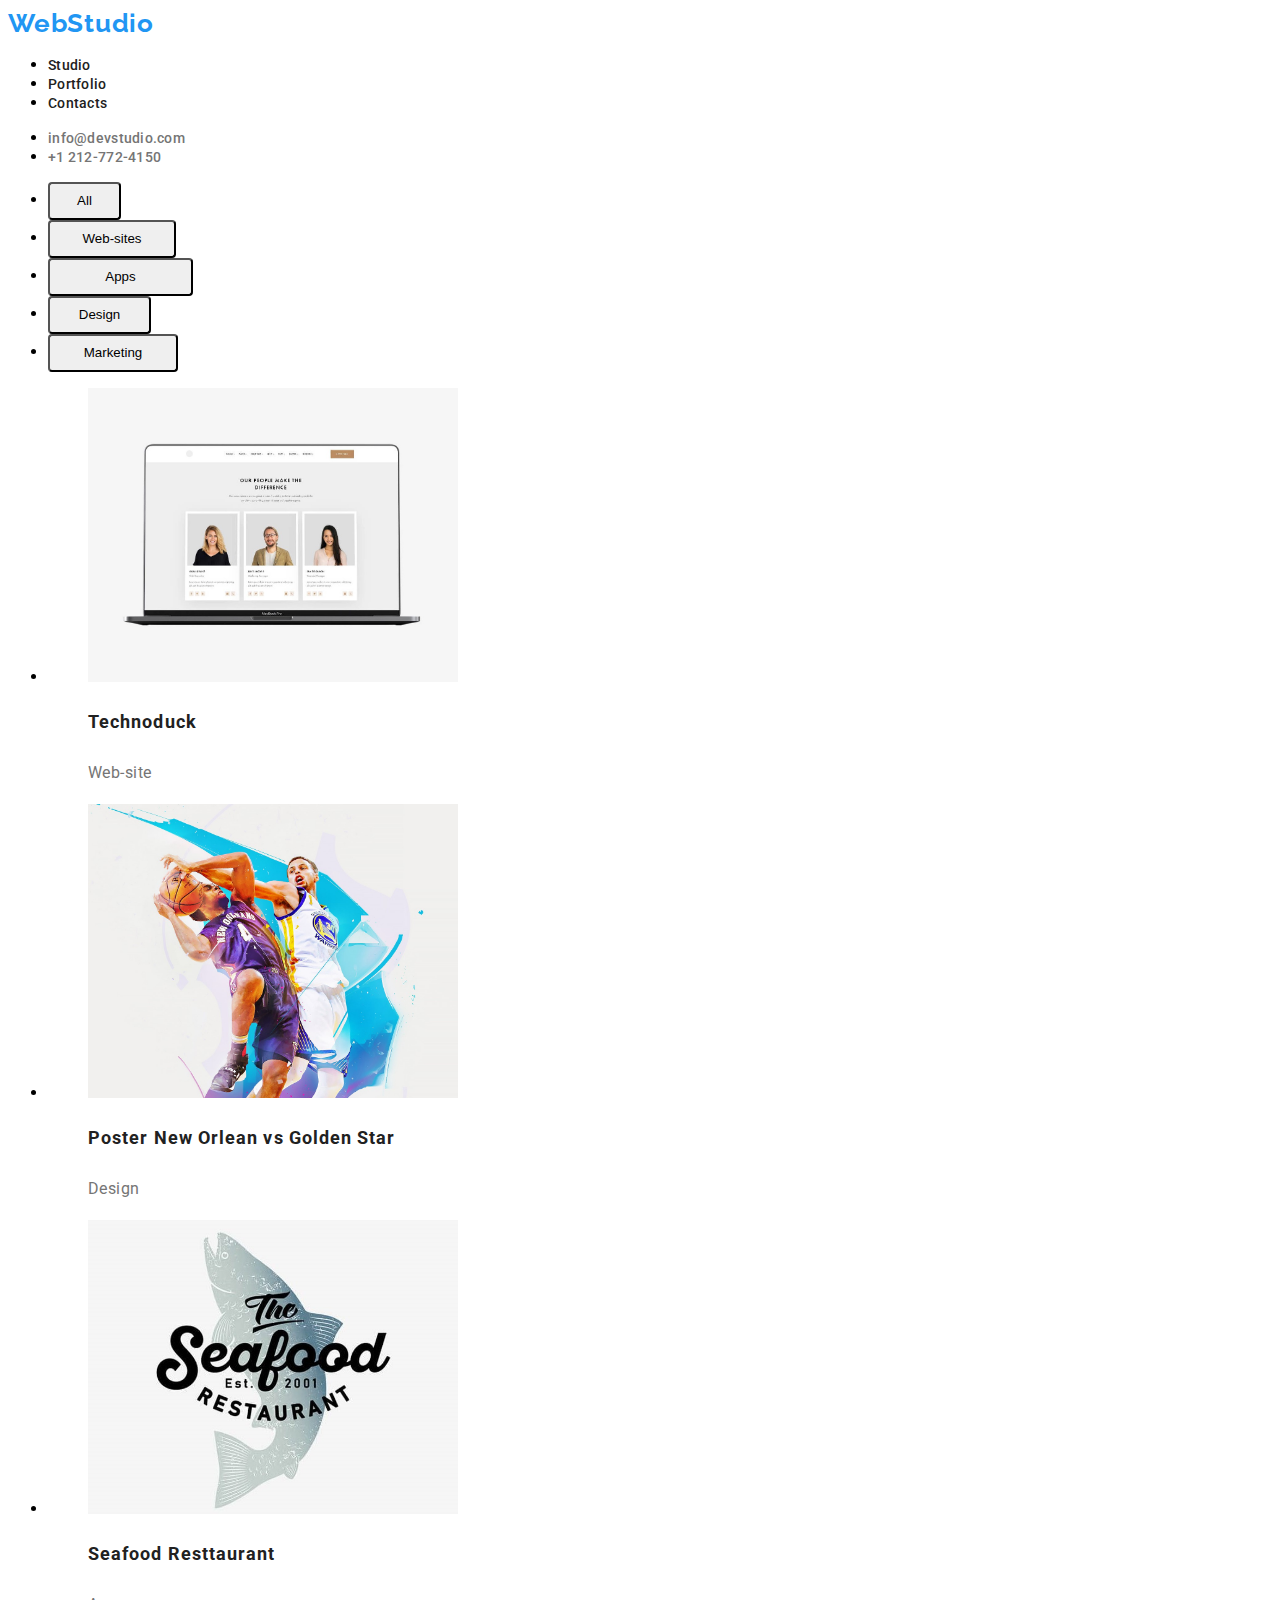
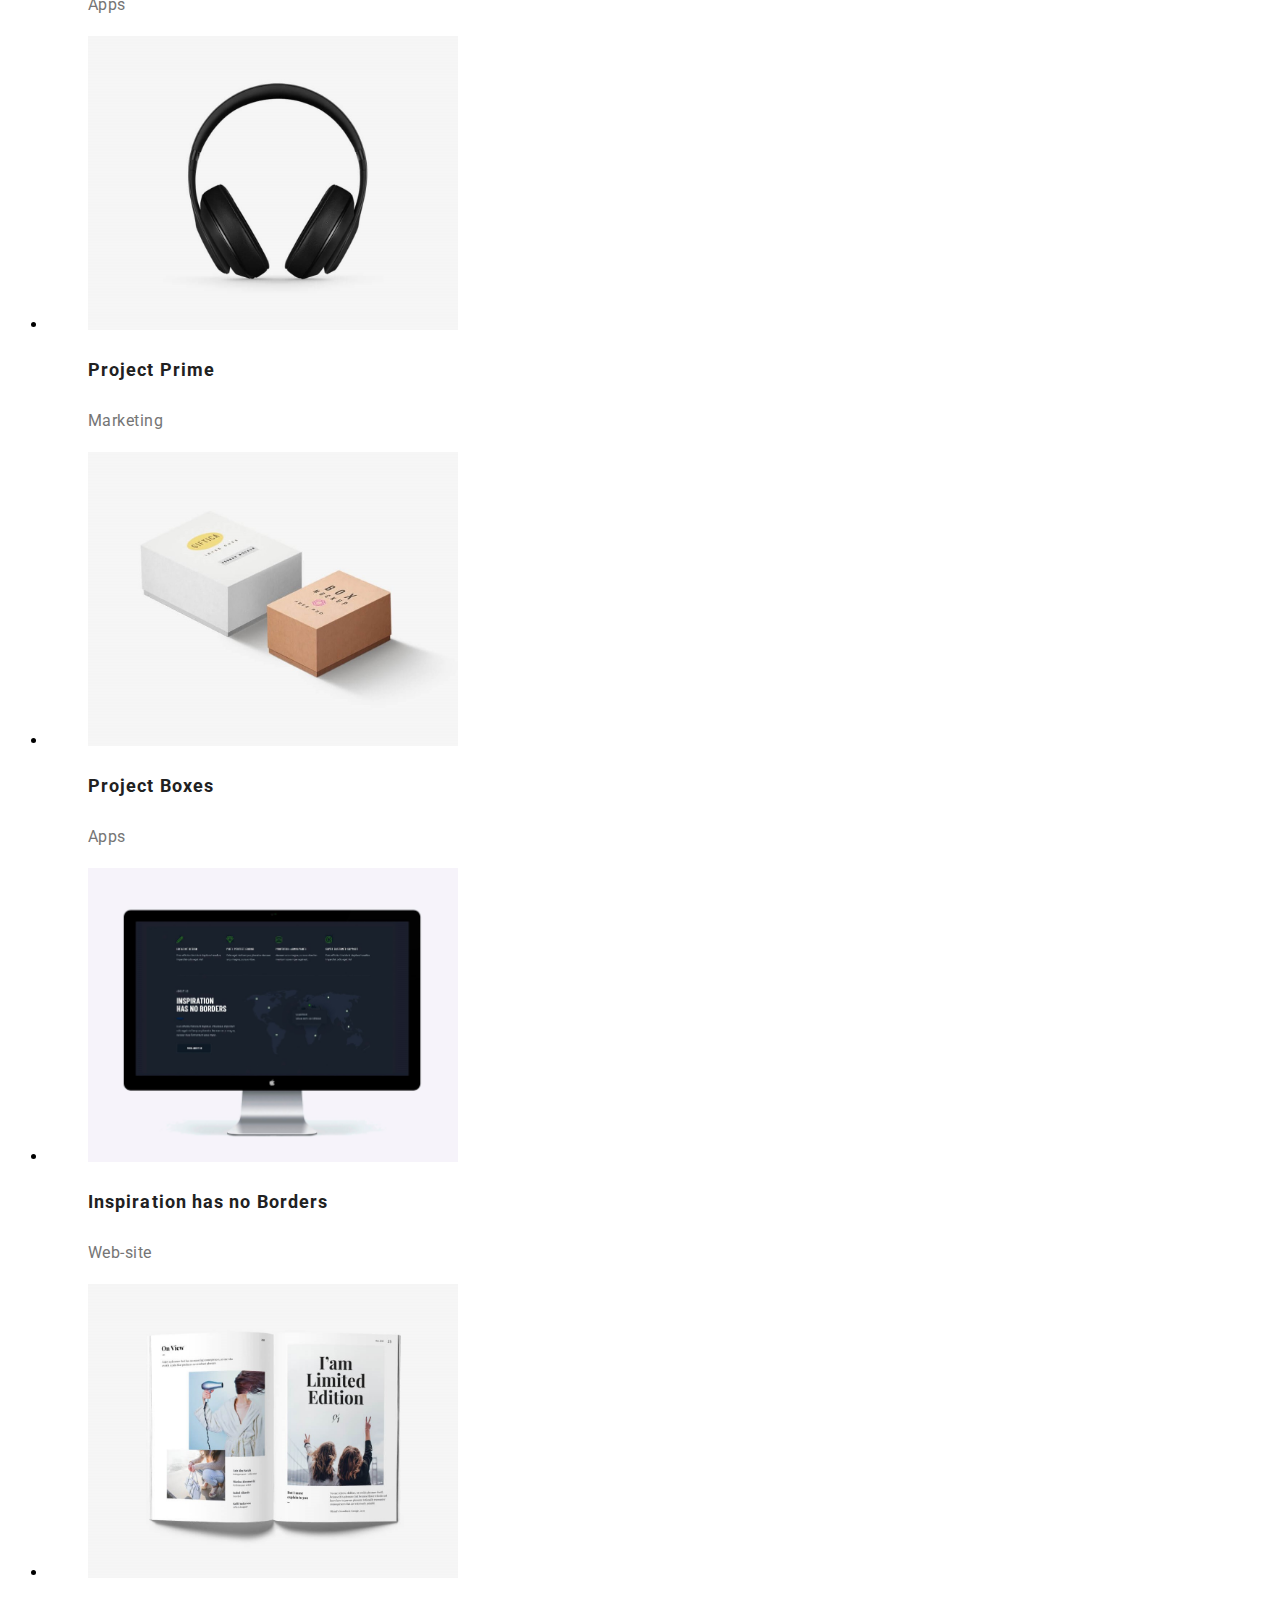
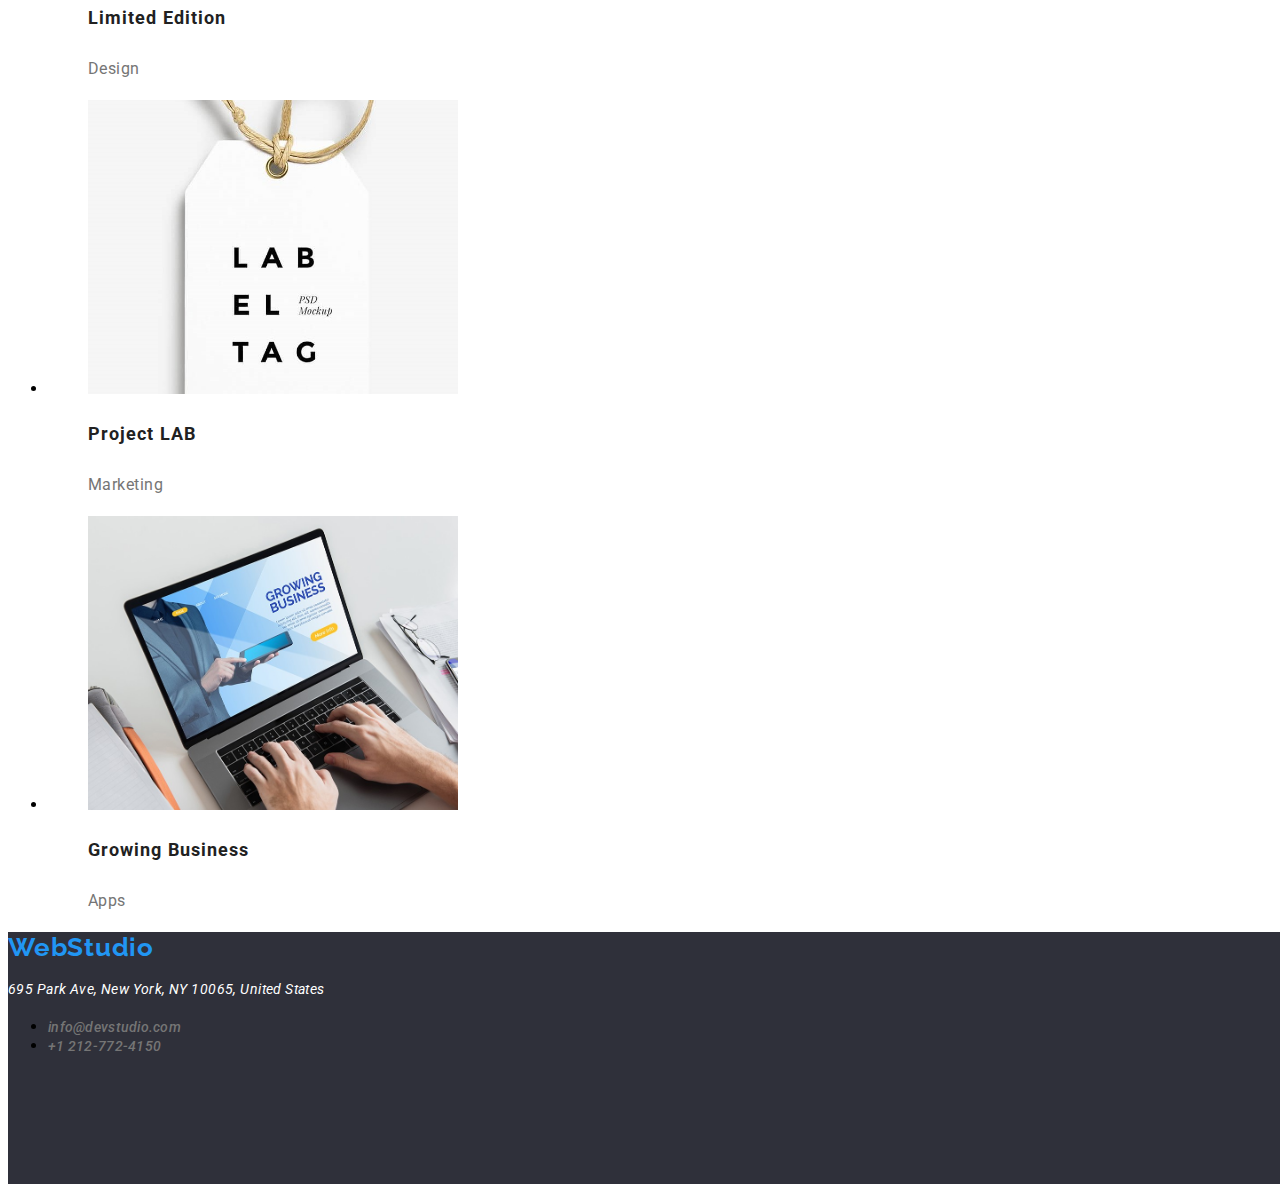
==== commit 55e65696: "poprawka csss" ====
--- a/portfolio.html
+++ b/portfolio.html
@@ -30,32 +30,30 @@
           </li>
         </ul>
       </nav>
-      <ul class="contact-links-header">
+      <ul class="contact-links">
         <li>
-          <a href="mailto:info@devstudio.com" class="contact-links-header"
+          <a href="mailto:info@devstudio.com" class="contact-links"
             >info@devstudio.com</a
           >
         </li>
         <li>
-          <a href="tel:+1212-772-4150" class="contact-links-header"
-            >+1 212-772-4150</a
-          >
+          <a href="tel:+1212-772-4150" class="contact-links">+1 212-772-4150</a>
         </li>
       </ul>
     </header>
     <main>
       <section>
         <ul class="button-portfolio">
-          <li><button class="button-all" type="button">All</button></li>
-          <li>
-            <button class="button-web-site" type="button">Web-sites</button>
-          </li>
-          <li><button class="button-apps" type="button">Apps</button></li>
-          <li>
-            <button class="button-design" type="button">Design</button>
-          </li>
-          <li>
-            <button class="button-marketing" type="button">Marketing</button>
+          <li><button class="button all" type="button">All</button></li>
+          <li>
+            <button class="button web-site" type="button">Web-sites</button>
+          </li>
+          <li><button class="button apps" type="button">Apps</button></li>
+          <li>
+            <button class="button design" type="button">Design</button>
+          </li>
+          <li>
+            <button class="button marketing" type="button">Marketing</button>
           </li>
         </ul>
       </section>
@@ -196,20 +194,17 @@
     <footer class="logo-background-footer">
       <a class="logo-footer" href="#">WebStudio</a>
       <address>
-        <ul>
-          <li>
-            <span class="address-footer"
-              >695 Park Ave, New York, NY 10065, United States</span
-            >
-          </li>
-
-          <li>
-            <a class="contact-links-footer" href="mailto:info@devstudio.com"
+        <p class="address-footer">
+          695 Park Ave, New York, NY 10065, United States
+        </p>
+        <ul class="contact-links">
+          <li>
+            <a href="mailto:info@devstudio.com" class="contact-links"
               >info@devstudio.com</a
             >
           </li>
           <li>
-            <a class="contact-links-footer" href="tel:+1212-772-4150"
+            <a href="tel:+1212-772-4150" class="contact-links"
               >+1 212-772-4150</a
             >
           </li>
--- a/css/styles.css
+++ b/css/styles.css
@@ -1,11 +1,18 @@
-ul {
-  list-style-type: none;
-  margin: 0;
-  padding: 0;
+:root {
+  --selection-color: #2196f3;
+  --contacts-color: #757575;
+  --nav-color: #212121;
+  --section-color: #ffffff;
+  --footer-color: #2f303a;
+  --sectionfour-color: #f5f4fa;
+}
+
+body {
+  font-family: "Roboto", sans-serif;
 }
 
 .logo-header {
-  color: #2196f3;
+  color: var(--selection-color);
   font-family: "Raleway", sans-serif;
   font-weight: 700;
   font-size: 26px;
@@ -14,36 +21,35 @@
   text-decoration: none;
 }
 
-.nav-links {
-  font-family: Roboto, sans-serif;
+.nav-links a {
   font-size: 14px;
   font-weight: 500;
   line-height: 16px;
   letter-spacing: 0.02em;
   text-align: left;
-  color: #212121;
+  color: var(--nav-color);
   text-decoration: none;
 }
 .nav-links :hover,
 .nav-links :focus {
-  color: #2196f3;
-}
-.contact-links-header {
-  font-family: Roboto, sans-serif;
+  color: var(--selection-color);
+}
+
+.contact-links a {
   font-size: 14px;
   font-weight: 500;
   line-height: 16px;
   letter-spacing: 0.02em;
   text-align: left;
-  color: #757575;
-  text-decoration: none;
-}
-.contact-links-header :hover,
-.contact-links-header :focus {
-  color: #2196f3;
+  color: var(--contacts-color);
+  text-decoration: none;
+}
+.contact-links :hover,
+.contact-links :focus {
+  color: var(--selection-color);
 }
 .section-first {
-  background: #2f303a;
+  background: var(--footer-color);
   height: 600px;
   width: 1600px;
   left: 0px;
@@ -51,24 +57,23 @@
   border-radius: 0px;
 }
 .section-first-title {
-  font-family: Roboto, sans-serif;
   font-size: 44px;
   font-weight: 900;
   line-height: 60px;
   letter-spacing: 0.06em;
   text-align: center;
-  color: #ffffff;
+  color: var(--section-color);
 }
 .button-service {
-  background-color: #2196f3;
+  background-color: var(--selection-color);
   height: 50px;
   width: 200px;
   left: 700px;
   top: 430px;
   border-radius: 4px;
-
-  color: #ffffff;
-  font-family: Roboto, sans-serif;
+  cursor: pointer;
+
+  color: var(--section-color);
   font-size: 16px;
   font-weight: 700;
   line-height: 30px;
@@ -76,59 +81,54 @@
   text-align: center;
 }
 .title-section-two {
-  font-family: Roboto, sans-serif;
   font-size: 14px;
   font-weight: 700;
   line-height: 16px;
   letter-spacing: 0.03em;
   text-align: left;
-  color: #212121;
+  color: var(--nav-color);
 }
 .text-section-two {
-  font-family: Roboto, sans-serif;
   font-size: 14px;
   font-weight: 400;
   line-height: 24px;
   letter-spacing: 0.03em;
   text-align: left;
-  color: #757575;
+  color: var(--contacts-color);
 }
 .title-section-tree {
-  font-family: Roboto, sans-serif;
   font-size: 36px;
   font-weight: 700;
   line-height: 42px;
   letter-spacing: 0.03em;
   text-align: center;
-  color: #212121;
+  color: var(--nav-color);
 }
 .secttion-four {
-  background-color: #f5f4fa;
+  background-color: var(--sectionfour-color);
 }
 
 .image-name-studio {
-  font-family: Roboto, sans-serif;
   font-size: 16px;
   font-weight: 500;
   line-height: 19px;
   letter-spacing: 0.03em;
 
-  color: #212121;
+  color: var(--nav-color);
 }
 .image-text-studio {
-  font-family: Roboto, sans-serif;
   font-size: 16px;
   font-weight: 400;
   line-height: 19px;
   letter-spacing: 0.03em;
 
-  color: #757575;
+  color: var(--contacts-color);
 }
 .image-background {
-  background-color: #ffffff;
+  background-color: var(--section-color);
 }
 .logo-footer {
-  color: #2196f3;
+  color: var(--selection-color);
   font-family: Raleway, sans-serif;
   font-size: 26px;
   font-weight: 700;
@@ -140,85 +140,64 @@
 .logo-background-footer {
   width: 1600px;
   height: 252px;
-  background-color: #2f303a;
-}
-.contact-links-footer {
-  font-family: Roboto, sans-serif;
+  background-color: var(--footer-color);
+}
+
+.address-footer {
   font-size: 14px;
   font-weight: 400;
   line-height: 24px;
   letter-spacing: 0.03em;
   text-align: left;
-  color: #ffffff99;
-  text-decoration: none;
-}
-.address-footer {
-  font-family: Roboto, sans-serif;
-  font-size: 14px;
-  font-weight: 400;
-  line-height: 24px;
-  letter-spacing: 0.03em;
-  text-align: left;
-  color: #ffffff;
+  color: var(--section-color);
 }
 
 .button-portfolio :hover,
 .button-portfolio :focus {
-  background-color: #2196f3;
-  color: #ffffff;
-}
-.button-all {
+  background-color: var(--selection-color);
+  color: var(--section-color);
+  cursor: pointer;
+}
+.button {
   height: 38px;
+  top: 174px;
+  border-radius: 4px;
+}
+.all {
   width: 73px;
   left: 495px;
-  top: 174px;
-  border-radius: 4px;
-}
-.button-web-site {
-  height: 38px;
+}
+.web-site {
   width: 128px;
   left: 576px;
-  top: 174px;
-  border-radius: 4px;
-}
-.button-apps {
-  height: 38px;
+}
+.apps {
   width: 145px;
   left: 712px;
-  top: 174px;
-  border-radius: 4px;
-}
-.button-design {
-  height: 38px;
+}
+.design {
   width: 103px;
   left: 865px;
-  top: 174px;
-  border-radius: 4px;
-}
-.button-marketing {
-  height: 38px;
+}
+.marketing {
   width: 130px;
   left: 976px;
-  top: 174px;
-  border-radius: 4px;
 }
 .image-name-portfolio {
-  font-family: Roboto, sans-serif;
   font-size: 18px;
   font-weight: 700;
   line-height: 36px;
   letter-spacing: 0.06em;
   text-align: left;
 
-  color: #212121;
+  color: var(--nav-color);
 }
 .image-text-portfolio {
-  font-family: Roboto, sans-serif;
   font-size: 16px;
   font-weight: 400;
   line-height: 30px;
   letter-spacing: 0.03em;
   text-align: left;
 
-  color: #757575;
-}
+  color: var(--contacts-color);
+}
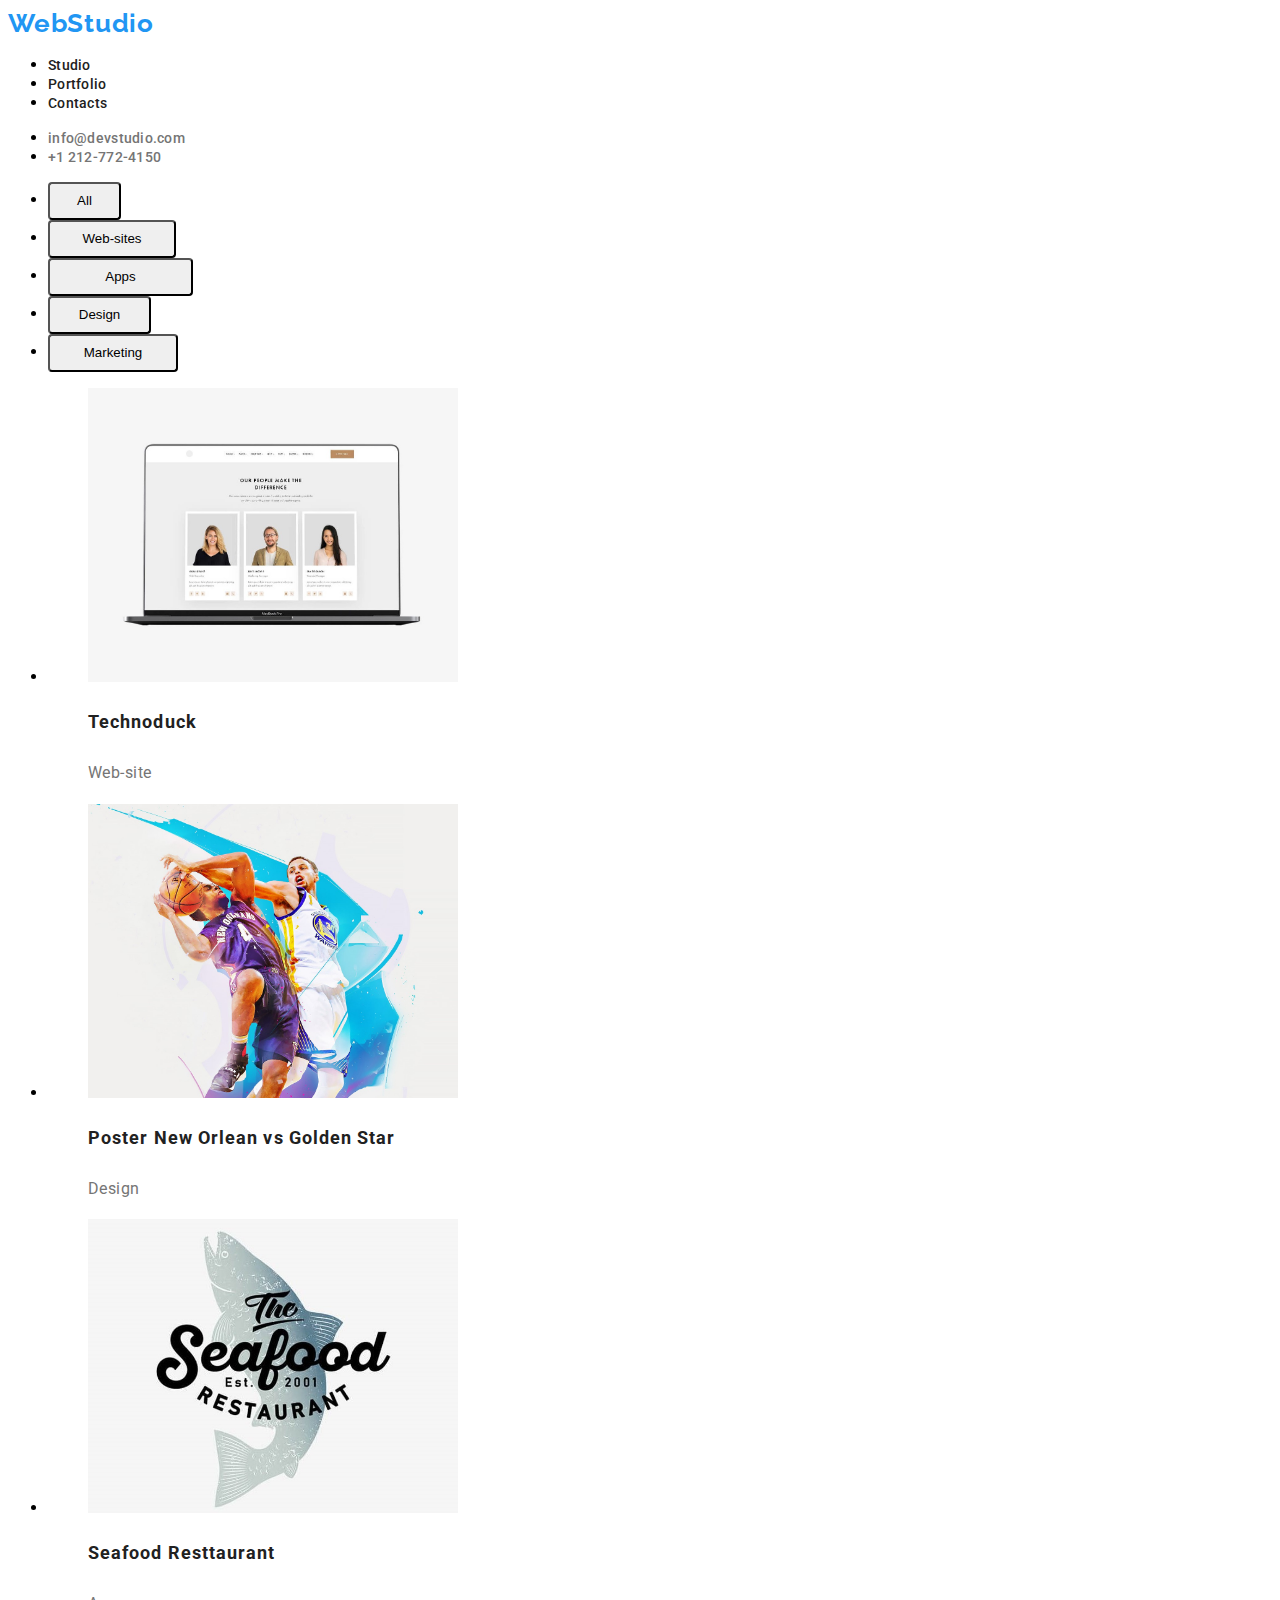
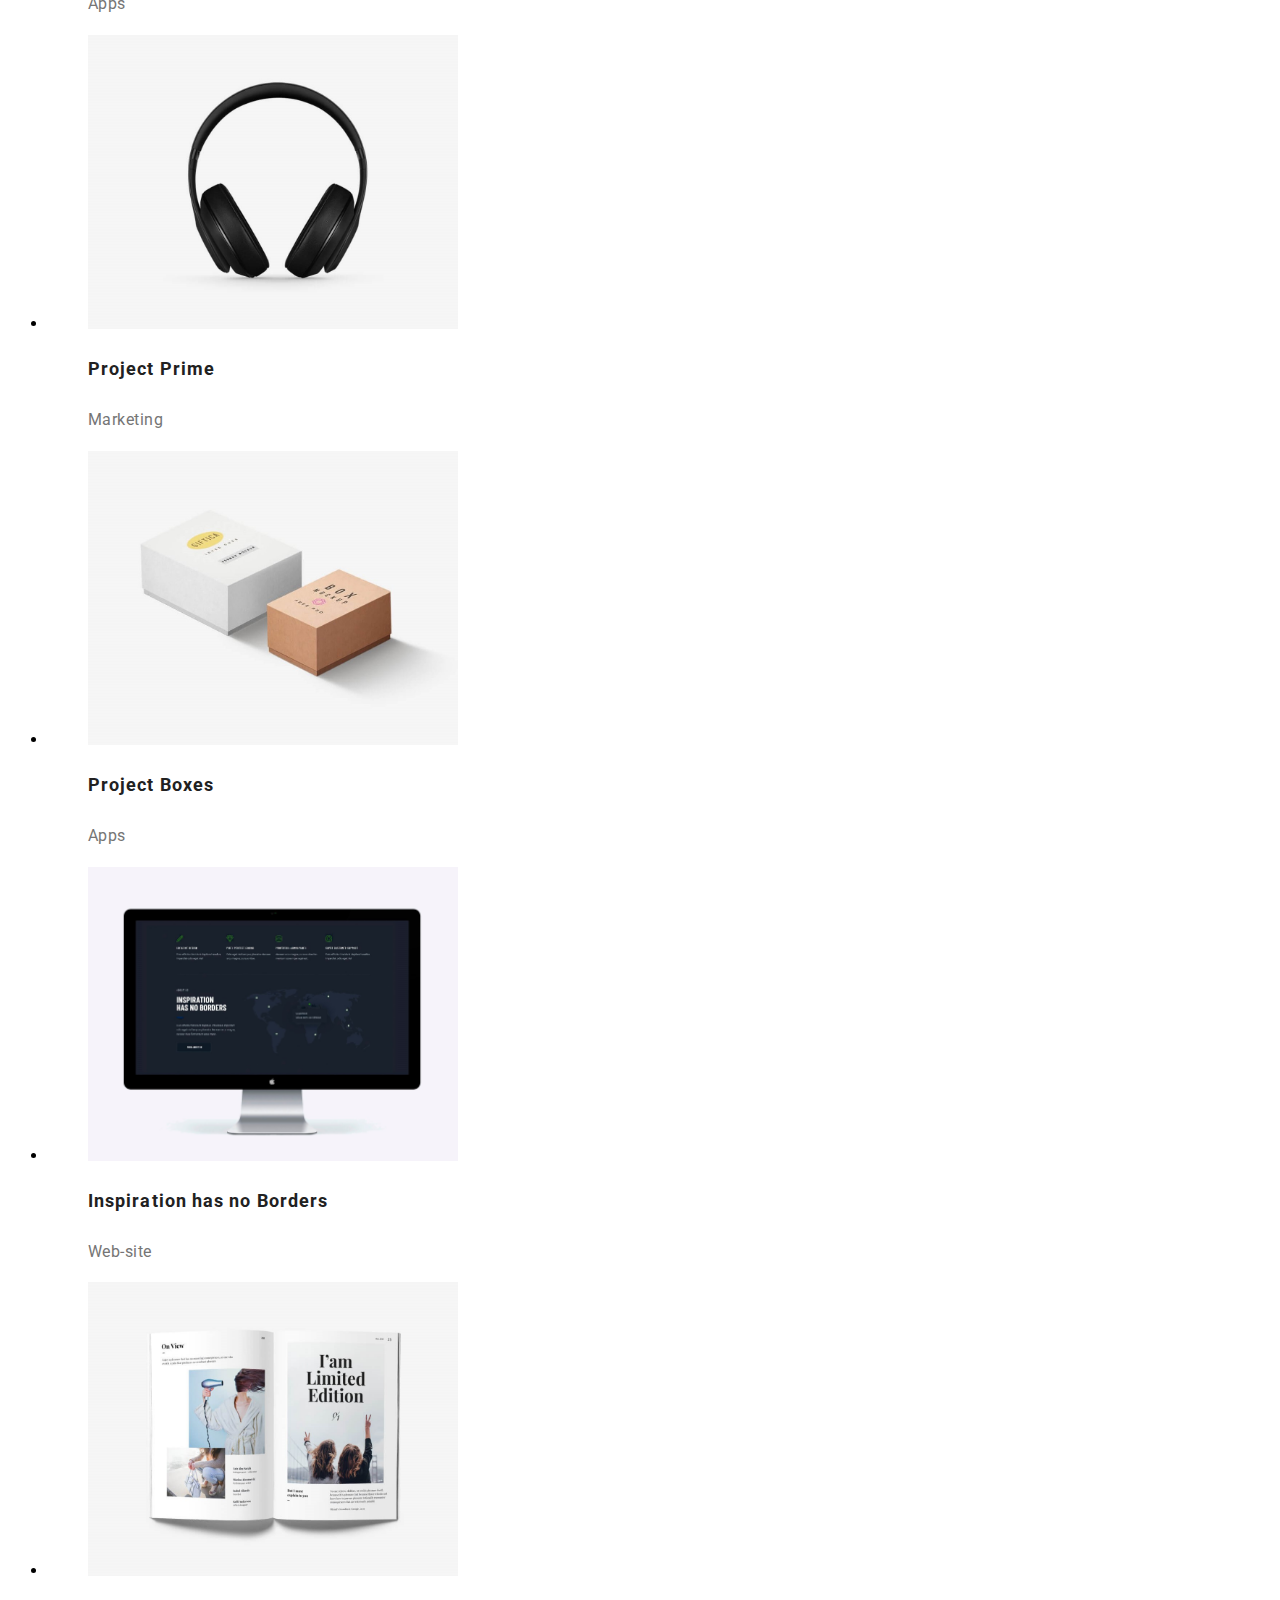
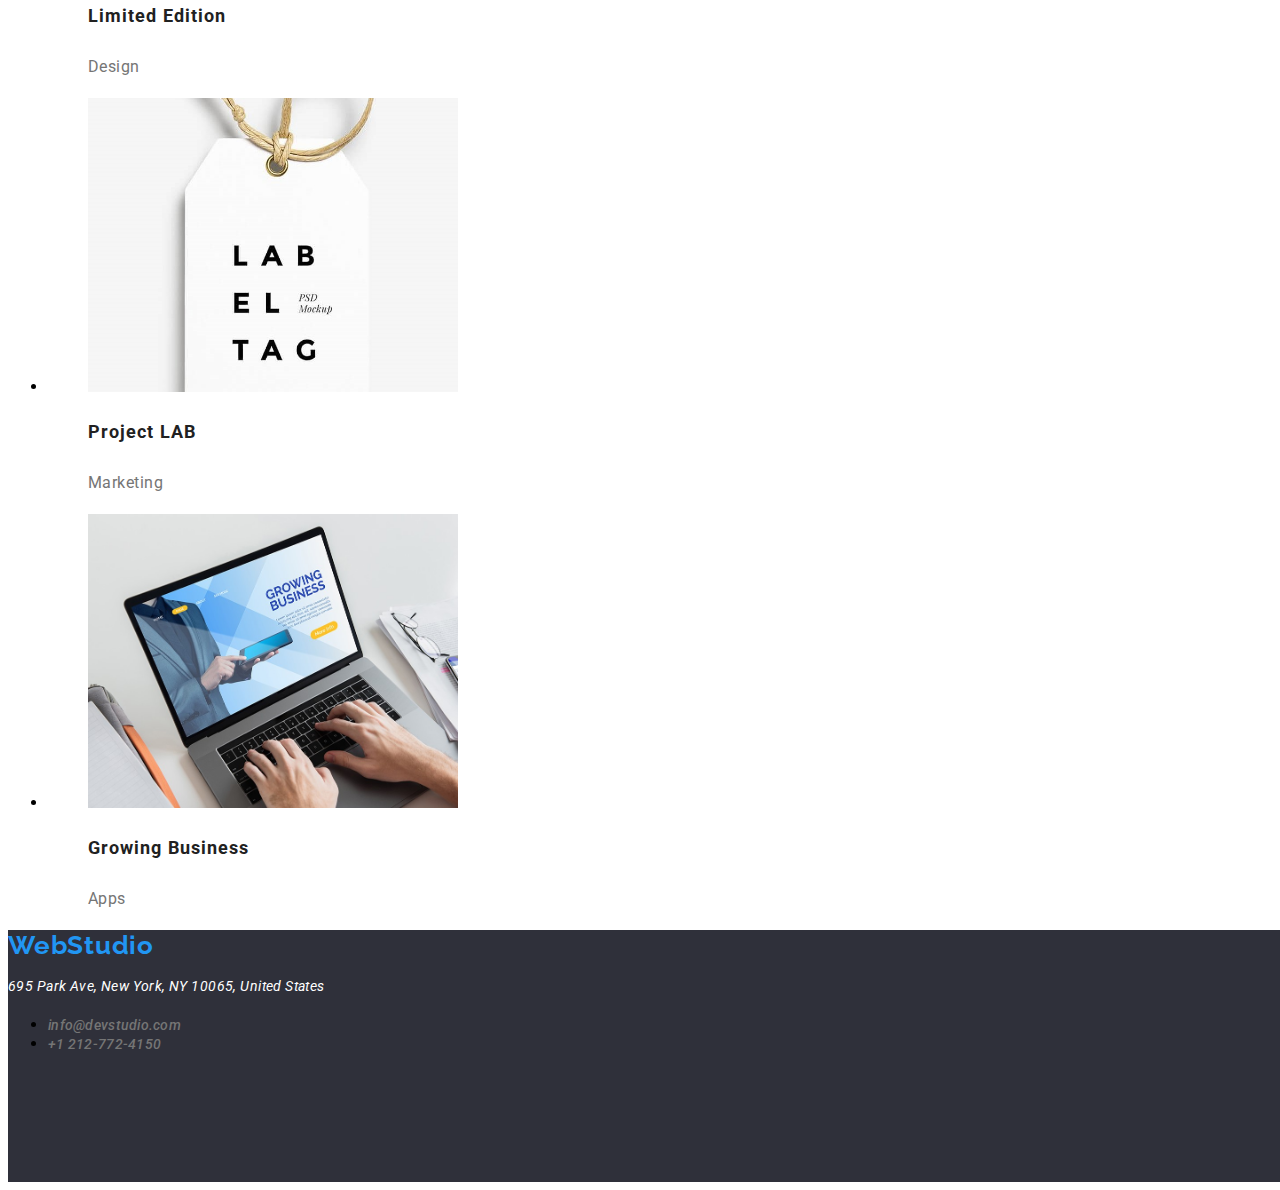
==== commit 3ec0b160: "poprawaa css" ====
--- a/portfolio.html
+++ b/portfolio.html
@@ -15,29 +15,27 @@
   </head>
   <body>
     <header>
-      <a class="logo-header" href="#">WebStudio</a>
+      <a class="logo" href="#">WebStudio</a>
 
       <nav>
         <ul class="nav-links">
           <li>
-            <a class="nav-links" href="index.html">Studio</a>
-          </li>
-          <li>
-            <a class="nav-links" href="portfolio.html">Portfolio</a>
-          </li>
-          <li>
-            <a class="nav-links" href="#">Contacts</a>
+            <a href="index.html">Studio</a>
+          </li>
+          <li>
+            <a href="portfolio.html">Portfolio</a>
+          </li>
+          <li>
+            <a href="#">Contacts</a>
           </li>
         </ul>
       </nav>
       <ul class="contact-links">
         <li>
-          <a href="mailto:info@devstudio.com" class="contact-links"
-            >info@devstudio.com</a
-          >
+          <a href="mailto:info@devstudio.com">info@devstudio.com</a>
         </li>
         <li>
-          <a href="tel:+1212-772-4150" class="contact-links">+1 212-772-4150</a>
+          <a href="tel:+1212-772-4150">+1 212-772-4150</a>
         </li>
       </ul>
     </header>
@@ -192,21 +190,17 @@
       </section>
     </main>
     <footer class="logo-background-footer">
-      <a class="logo-footer" href="#">WebStudio</a>
+      <a class="logo" href="#">WebStudio</a>
       <address>
         <p class="address-footer">
           695 Park Ave, New York, NY 10065, United States
         </p>
         <ul class="contact-links">
           <li>
-            <a href="mailto:info@devstudio.com" class="contact-links"
-              >info@devstudio.com</a
-            >
-          </li>
-          <li>
-            <a href="tel:+1212-772-4150" class="contact-links"
-              >+1 212-772-4150</a
-            >
+            <a href="mailto:info@devstudio.com">info@devstudio.com</a>
+          </li>
+          <li>
+            <a href="tel:+1212-772-4150">+1 212-772-4150</a>
           </li>
         </ul>
       </address>
--- a/css/styles.css
+++ b/css/styles.css
@@ -11,7 +11,7 @@
   font-family: "Roboto", sans-serif;
 }
 
-.logo-header {
+.logo {
   color: var(--selection-color);
   font-family: "Raleway", sans-serif;
   font-weight: 700;
@@ -24,7 +24,7 @@
 .nav-links a {
   font-size: 14px;
   font-weight: 500;
-  line-height: 16px;
+  line-height: 1.14;
   letter-spacing: 0.02em;
   text-align: left;
   color: var(--nav-color);
@@ -38,7 +38,7 @@
 .contact-links a {
   font-size: 14px;
   font-weight: 500;
-  line-height: 16px;
+  line-height: 1.14;
   letter-spacing: 0.02em;
   text-align: left;
   color: var(--contacts-color);
@@ -59,7 +59,7 @@
 .section-first-title {
   font-size: 44px;
   font-weight: 900;
-  line-height: 60px;
+  line-height: 1.36;
   letter-spacing: 0.06em;
   text-align: center;
   color: var(--section-color);
@@ -76,14 +76,14 @@
   color: var(--section-color);
   font-size: 16px;
   font-weight: 700;
-  line-height: 30px;
+  line-height: 1.87;
   letter-spacing: 0.06em;
   text-align: center;
 }
 .title-section-two {
   font-size: 14px;
   font-weight: 700;
-  line-height: 16px;
+  line-height: 1.14;
   letter-spacing: 0.03em;
   text-align: left;
   color: var(--nav-color);
@@ -91,7 +91,7 @@
 .text-section-two {
   font-size: 14px;
   font-weight: 400;
-  line-height: 24px;
+  line-height: 1.71;
   letter-spacing: 0.03em;
   text-align: left;
   color: var(--contacts-color);
@@ -99,7 +99,7 @@
 .title-section-tree {
   font-size: 36px;
   font-weight: 700;
-  line-height: 42px;
+  line-height: 1.17;
   letter-spacing: 0.03em;
   text-align: center;
   color: var(--nav-color);
@@ -111,7 +111,7 @@
 .image-name-studio {
   font-size: 16px;
   font-weight: 500;
-  line-height: 19px;
+  line-height: 1.18;
   letter-spacing: 0.03em;
 
   color: var(--nav-color);
@@ -119,7 +119,7 @@
 .image-text-studio {
   font-size: 16px;
   font-weight: 400;
-  line-height: 19px;
+  line-height: 1.18;
   letter-spacing: 0.03em;
 
   color: var(--contacts-color);
@@ -127,16 +127,7 @@
 .image-background {
   background-color: var(--section-color);
 }
-.logo-footer {
-  color: var(--selection-color);
-  font-family: Raleway, sans-serif;
-  font-size: 26px;
-  font-weight: 700;
-  line-height: 31px;
-  letter-spacing: 0.03em;
-  text-align: left;
-  text-decoration: none;
-}
+
 .logo-background-footer {
   width: 1600px;
   height: 252px;
@@ -146,7 +137,7 @@
 .address-footer {
   font-size: 14px;
   font-weight: 400;
-  line-height: 24px;
+  line-height: 1.71;
   letter-spacing: 0.03em;
   text-align: left;
   color: var(--section-color);
@@ -186,7 +177,7 @@
 .image-name-portfolio {
   font-size: 18px;
   font-weight: 700;
-  line-height: 36px;
+  line-height: 2;
   letter-spacing: 0.06em;
   text-align: left;
 
@@ -195,7 +186,7 @@
 .image-text-portfolio {
   font-size: 16px;
   font-weight: 400;
-  line-height: 30px;
+  line-height: 1.86;
   letter-spacing: 0.03em;
   text-align: left;
 
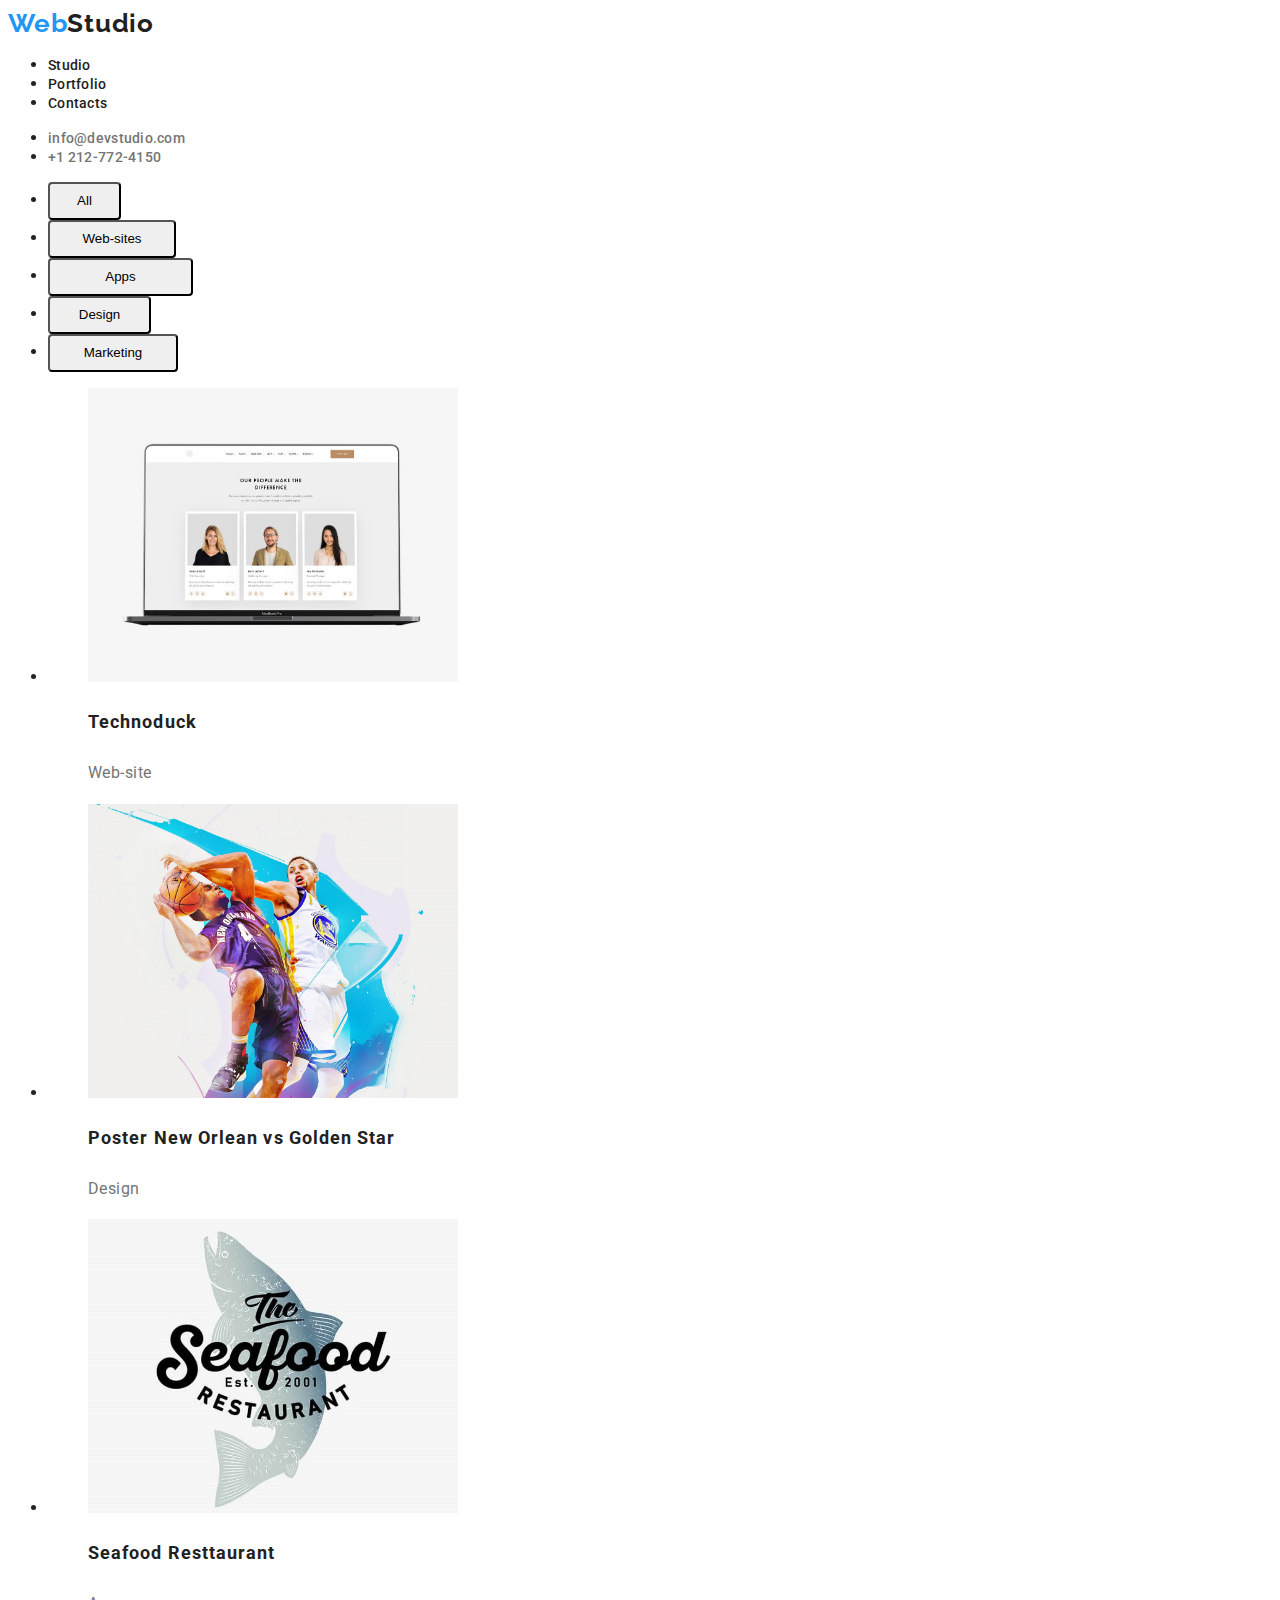
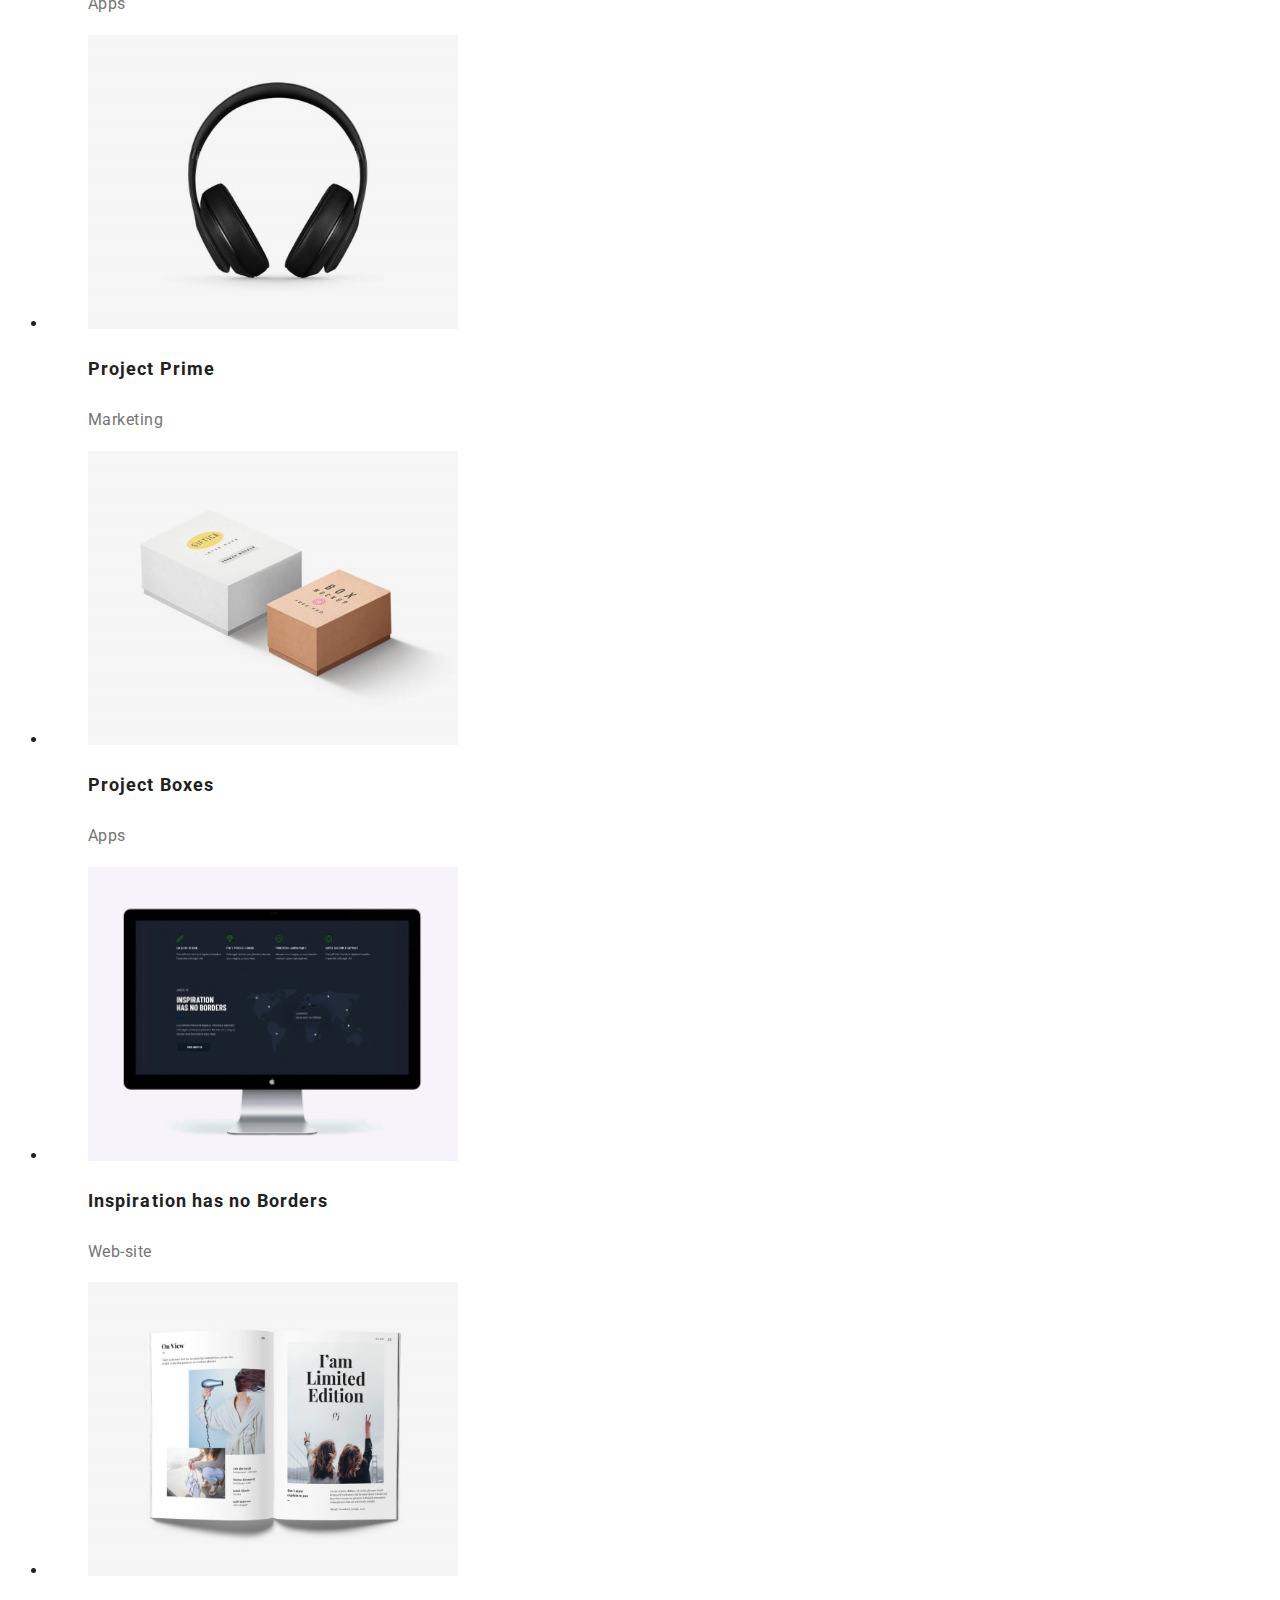
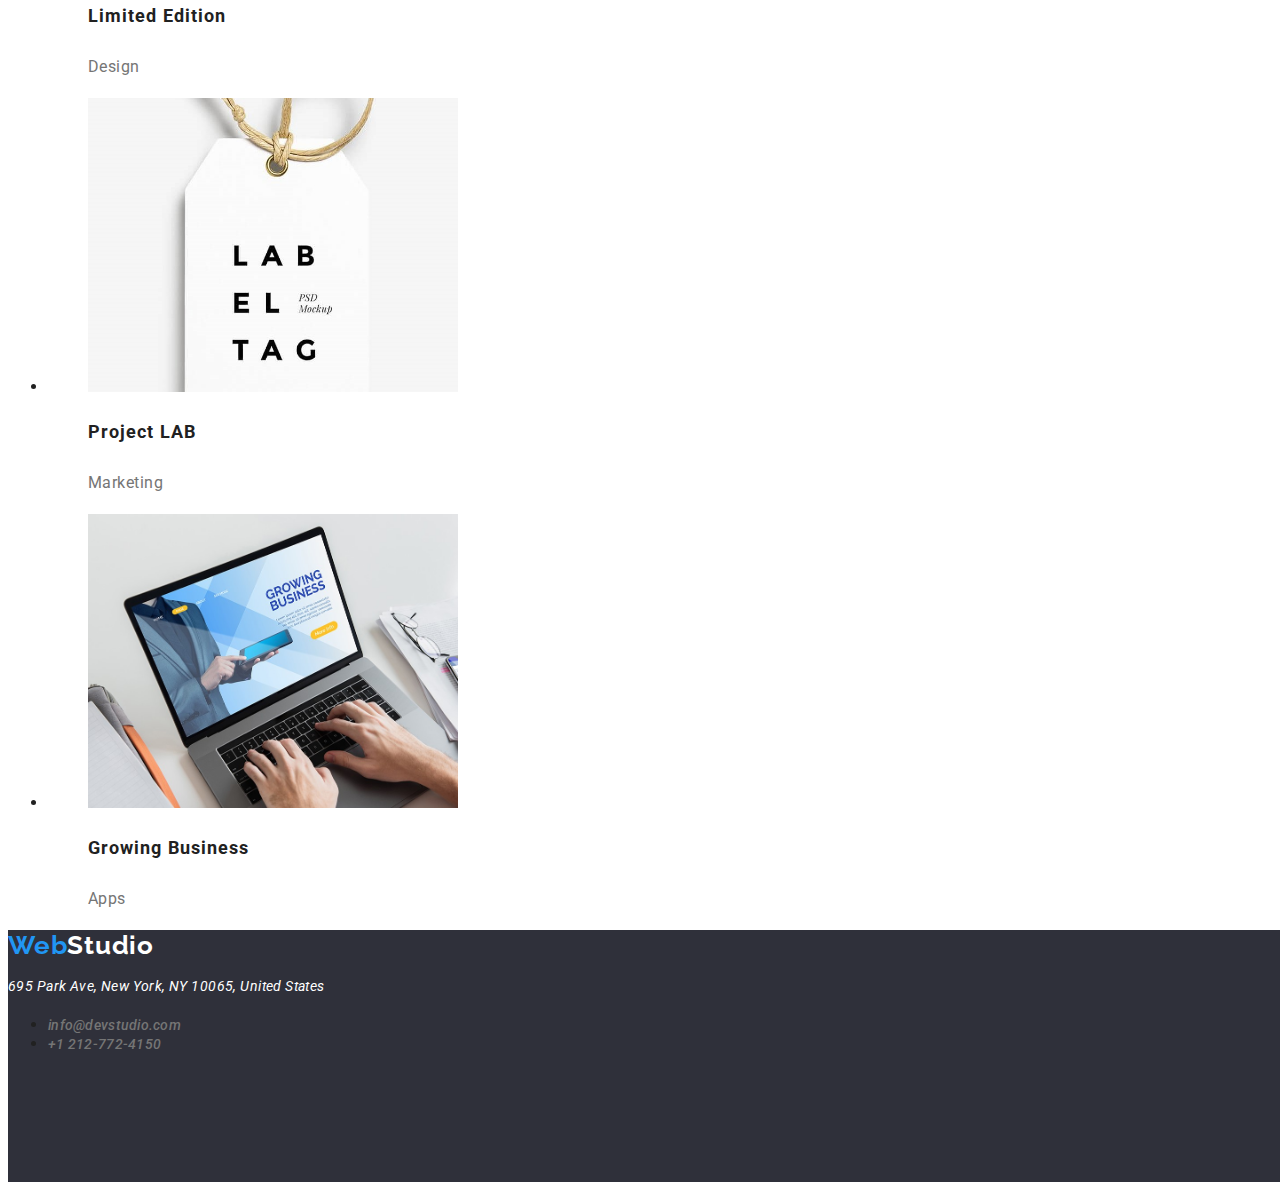
==== commit f1d35e2a: "zmiana kolorów i dziedziczenie" ====
--- a/portfolio.html
+++ b/portfolio.html
@@ -15,7 +15,7 @@
   </head>
   <body>
     <header>
-      <a class="logo" href="#">WebStudio</a>
+      <a class="logo" href="#">Web<span class="logo-header">Studio</span></a>
 
       <nav>
         <ul class="nav-links">
@@ -190,7 +190,7 @@
       </section>
     </main>
     <footer class="logo-background-footer">
-      <a class="logo" href="#">WebStudio</a>
+      <a class="logo" href="#">Web<span class="logo-footer">Studio</span></a>
       <address>
         <p class="address-footer">
           695 Park Ave, New York, NY 10065, United States
--- a/css/styles.css
+++ b/css/styles.css
@@ -9,6 +9,8 @@
 
 body {
   font-family: "Roboto", sans-serif;
+  background-color: var(--section-color);
+  color: var(--nav-color);
 }
 
 .logo {
@@ -19,6 +21,12 @@
   line-height: 1.19;
   letter-spacing: 0.03em;
   text-decoration: none;
+}
+.logo-header {
+  color: var(--nav-color);
+}
+.logo-footer {
+  color: var(--section-color);
 }
 
 .nav-links a {
@@ -86,11 +94,10 @@
   line-height: 1.14;
   letter-spacing: 0.03em;
   text-align: left;
-  color: var(--nav-color);
+  color: inherit;
 }
 .text-section-two {
   font-size: 14px;
-  font-weight: 400;
   line-height: 1.71;
   letter-spacing: 0.03em;
   text-align: left;
@@ -102,7 +109,7 @@
   line-height: 1.17;
   letter-spacing: 0.03em;
   text-align: center;
-  color: var(--nav-color);
+  color: inherit;
 }
 .secttion-four {
   background-color: var(--sectionfour-color);
@@ -113,12 +120,10 @@
   font-weight: 500;
   line-height: 1.18;
   letter-spacing: 0.03em;
-
-  color: var(--nav-color);
+  color: inherit;
 }
 .image-text-studio {
   font-size: 16px;
-  font-weight: 400;
   line-height: 1.18;
   letter-spacing: 0.03em;
 
@@ -136,7 +141,6 @@
 
 .address-footer {
   font-size: 14px;
-  font-weight: 400;
   line-height: 1.71;
   letter-spacing: 0.03em;
   text-align: left;
@@ -180,12 +184,10 @@
   line-height: 2;
   letter-spacing: 0.06em;
   text-align: left;
-
-  color: var(--nav-color);
+  color: inherit;
 }
 .image-text-portfolio {
   font-size: 16px;
-  font-weight: 400;
   line-height: 1.86;
   letter-spacing: 0.03em;
   text-align: left;
